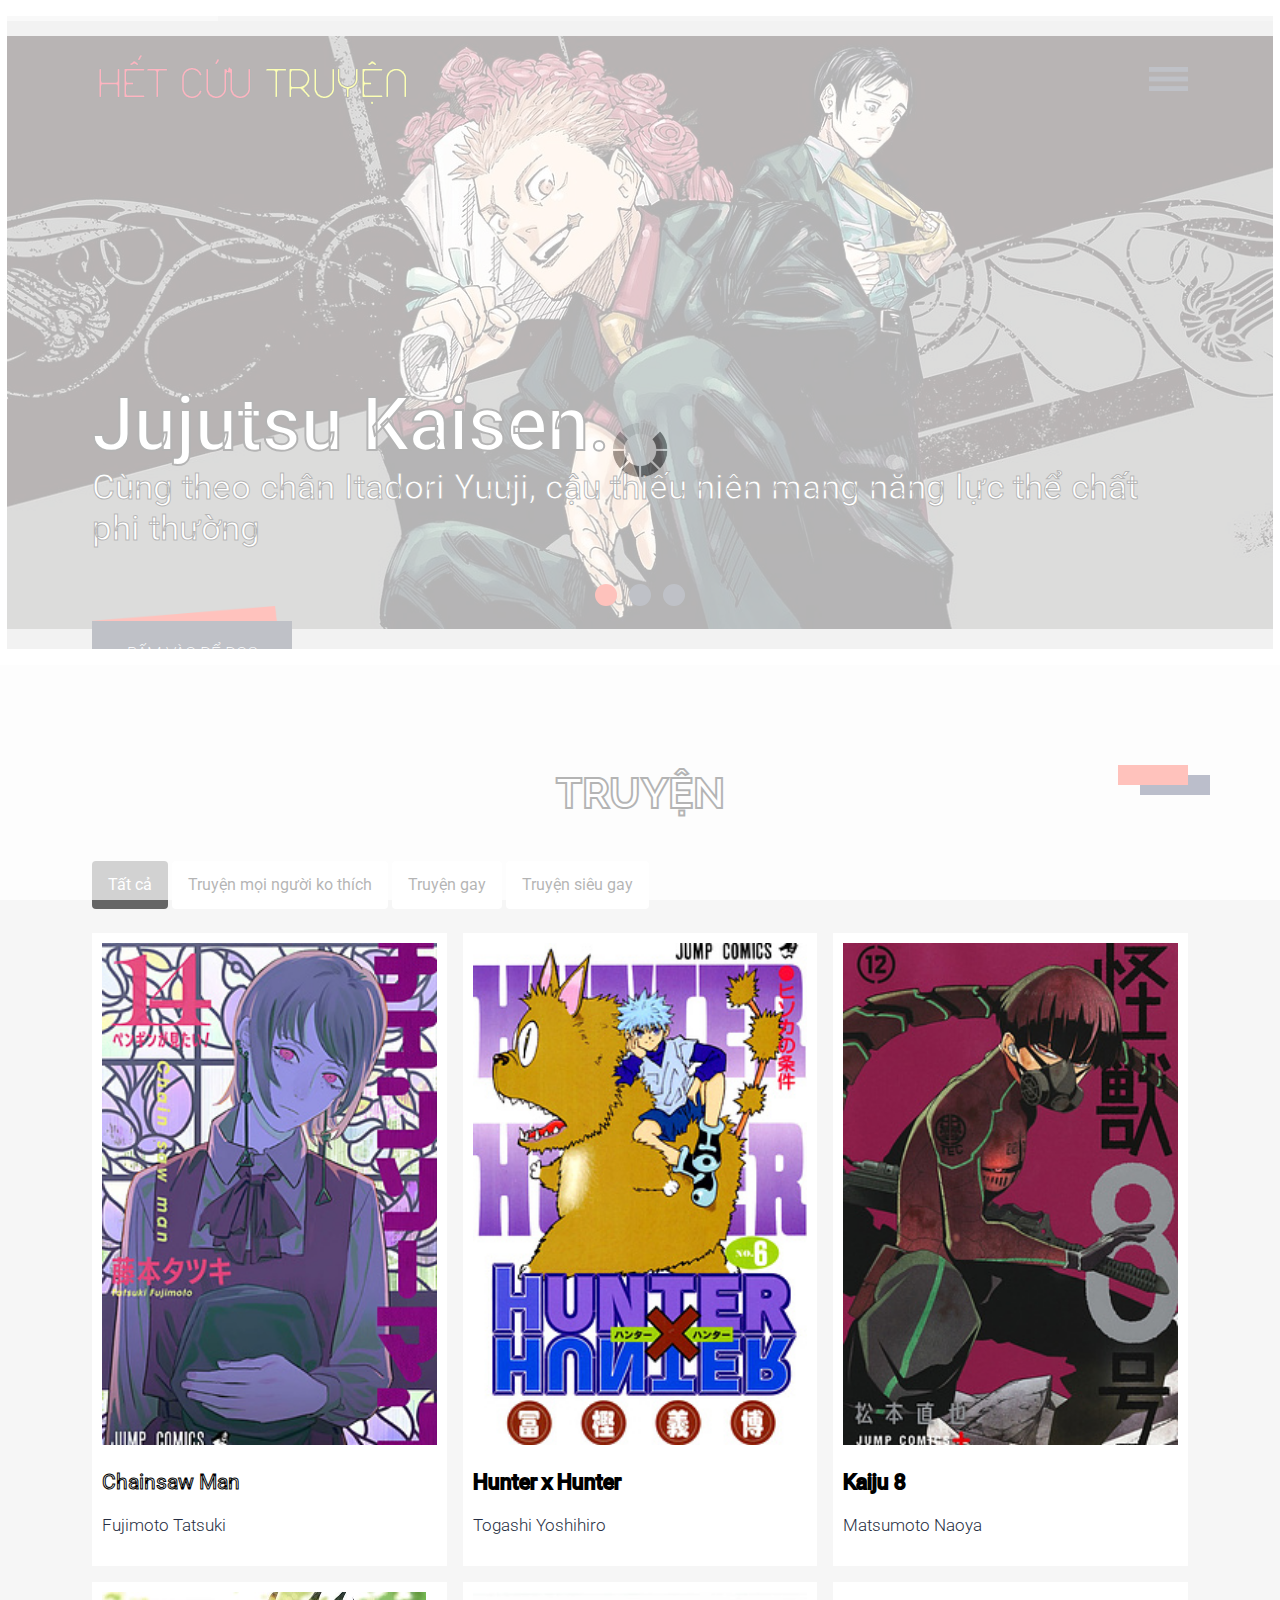
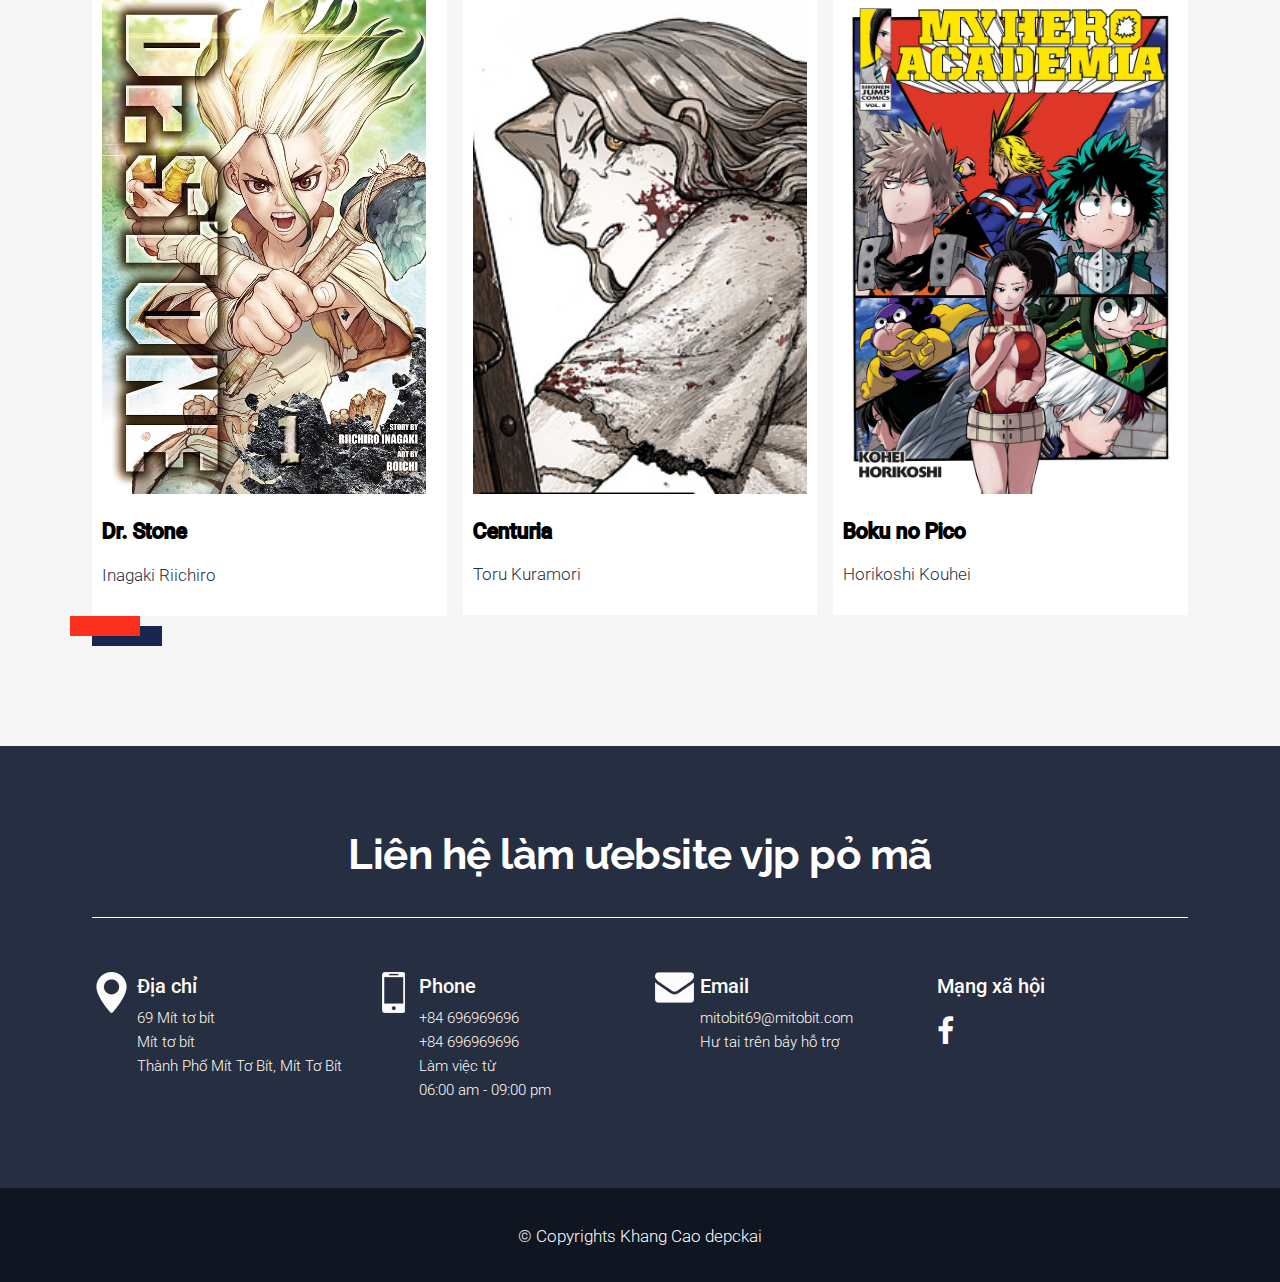
==== digital-master/index.html @ 3b3485f4 "Add files via upload" ====
<!DOCTYPE html>
<html lang="vi">
   <!-- Basic   -->    
   <head>  
      <meta charset="utf-8">
      <meta http-equiv="X-UA-Compatible" content="IE=edge">
      <!-- Mobile Metas -->
      <meta name="viewport" content="width=device-width, minimum-scale=1.0, maximum-scale=1.0, user-scalable=no">
      <!-- Site Metas -->
      <title>Web siu cấp vjp pỏ mã</title>
      <meta name="keywords" content="">
      <meta name="description" content="">
      <meta name="author" content="">
      <!-- Site Icons -->
      <link rel="shortcut icon" href="#" type="image/x-icon" />
      <link rel="apple-touch-icon" href="#" />
      <!-- Bootstrap CSS -->
      <link rel="stylesheet" href="css/bootstrap.min.css" />
      <!-- Pogo Slider CSS -->
      <link rel="stylesheet" href="css/pogo-slider.min.css" />
      <!-- Site CSS -->
      <link rel="stylesheet" href="css/style.css" />
      <!-- Responsive CSS -->
      <link rel="stylesheet" href="css/responsive.css" />
      <!-- Custom CSS -->
      <link rel="stylesheet" href="css/custom.css" />
      <!--[if lt IE 9]>
      <script src="https://oss.maxcdn.com/libs/html5shiv/3.7.0/html5shiv.js"></script>
      <script src="https://oss.maxcdn.com/libs/respond.js/1.4.2/respond.min.js"></script>
      <![endif]-->
   </head>
   <body id="home" data-spy="scroll" data-target="#navbar-wd" data-offset="98" onclick="window.location='/digital-master/videos/oioioioioi.mp4';">
      <!-- LOADER -->
      <div id="preloader">
         <div class="loader">
            <img src="images/loader.gif" alt="#" />
         </div>
      </div>
      <!-- END LOADER -->
      <div class="wrapper">
      <nav id="sidebar">
         <div class="menu_section">
            <ul>
               <li><a href="#">Trang chủ</a></li>
               <li><a href="#">Giới thiệu</a></li>
               <li><a href="#">Đăng nhập</a></li>
               <li><a href="#">Liên hệ</a></li>
            </ul>
         </div>
      </nav>
      <div id="content">
         <!-- Start header -->
         <header class="top-header">
            <div class="container">
               <div class="row">
                  <div class="col-sm-6">
                     <div class="logo_main">
                        <a href="index.html"><img src="images/main_logo.png" /></a>
                     </div>
                  </div>
                  <div class="col-sm-6">
                     <button type="button" id="sidebarCollapse" class="btn btn-info navbar-btn"><img src="images/menu_icon.png"></button>
                  </div>
               </div>
            </div>
         </header>
         <!-- End header -->
         <!-- Start Banner -->
         <div class="ulockd-home-slider">
            <div class="container-fluid">
               <div class="row">
                  <div class="pogoSlider" id="js-main-slider">
                     <div class="pogoSlider-slide" style="background-image:url(images/jujutsukaisen.jpg);">
                        <div class="container">
                           <div class="row">
                              <div class="col-md-12">
                                 <div class="slide_text">
									 <h4>&nbsp;</h4>
									 <span class="stroke-text"><h4>Jujutsu Kaisen.</h4></span>
									<span class="stroke-text1"><p> Cùng theo chân Itadori Yuuji, cậu thiếu niên mang năng lực thể chất phi thường</p></span>
                                    <br>
                                    <a class="readmore_bt" href="#">Bấm vào để đọc</a>
                                 </div>
                              </div>
                           </div>
                        </div>
                     </div>
                     <div class="pogoSlider-slide" style="background-image:url(images/dandadan.jpg);">
                        <div class="container">
                           <div class="row">
                              <div class="col-md-12">
                                 <div class="slide_text">
									 <h4>&nbsp;</h4>
									 <span class="stroke-text"><h4>Dandadan</h4></span>
									 <span class="stroke-text1"><p>Câu chuyện hài hước kỳ dị kỳ cục về trên đường đi tiêu diệt quái vật với các băng đảng tội phạm</p></span>
                                    <br>
                                    <a class="readmore_bt" href="#">Bấm vào để đọc</a>
                                 </div>
                              </div>
                           </div>
                        </div>
                     </div>
                     <div class="pogoSlider-slide" style="background-image:url(images/duocsutusu.jpg);">
                        <div class="container">
                           <div class="row">
                              <div class="col-md-12">
                                 <div class="slide_text">
									 <h4>&nbsp;</h4>
									 <span class="stroke-text"><h4>Dược sư tự sự</h4></span>
									 <span class="stroke-text1"><p>Câu truyện về cô gái trẻ Miêu Miêu trở thành nô tì ở trong cung và  cách mà cô lần lượt giải quyết những vụ án. </p></span>
                                    <br>
                                    <a class="readmore_bt" href="#">Bấm vào để đọc</a>
                                 </div>
                              </div>
                           </div>
                        </div>
                     </div>
                  </div>
               </div>
            </div>
         </div>
         <div class="section about_section layout_padding dash_bg">
            <div class="container">
               <div class="row">
                  <div class="col-md-12">
                     <div class="full">
                        <div class="heading_main text_align_center">
							<span class="stroke-text"><h2>Truyện</h2></span> </div>
                     <div id="myBtnContainer">
                        <button class="btn active" onclick="filterSelection('all')"> Tất cả</button>
                        <button class="btn" onclick="filterSelection('nature')"> Truyện mọi người ko thích</button>
                        <button class="btn" onclick="filterSelection('cars')"> Truyện gay</button>
                        <button class="btn" onclick="filterSelection('people')"> Truyện siêu gay </button>
                      </div>
                      
                      <!-- Portfolio Gallery Grid -->
                      <div class="row">
                        <div class="column nature">
                          <div class="content">
                            <img src="images/chainsawman.jpg" alt="chainsawman" style="width:100%">
                            <span class="stroke-text1"><h4>Chainsaw Man</h4></span>
                            <p>Fujimoto Tatsuki</p>
                          </div>
                        </div>
                        <div class="column nature">
                          <div class="content">
                            <img src="images/hunterxhunter.jpg" alt="Lights" style="width:100%">
                            <span class="stroke-text"><h4>Hunter x Hunter</h4></span>
                            <p>Togashi Yoshihiro</p>
                          </div>
                        </div>
                        <div class="column nature">
                          <div class="content">
                            <img src="images/kaiju8.jpg" alt="Kạiu 8" style="width:100%">
                            <span class="stroke-text"><h4>Kaiju 8</h4></span>
                            <p>Matsumoto Naoya</p>
                          </div>
                        </div>
                      
                        <div class="column cars">
                          <div class="content">
                            <img src="images/drstone.jpg" alt="drstone" style="width:96.8%">
                            <span class="stroke-text"><h4>Dr. Stone</h4></span>
                            <p>Inagaki Riichiro</p>
                          </div>
                        </div>
                        <div class="column cars">
                          <div class="content">
                            <img src="images/centuria.jpg" alt="centuria" style="width:100%">
                            <span class="stroke-text"><h4>Centuria</h4></span>
                            <p>Toru Kuramori</p>
                          </div>
                        </div>
                        <div class="column cars">
                          <div class="content">
                            <img src="images/bokunohero.jpg" alt="bokunohero" style="width:100%">
                            <span class="stroke-text"><h4>Boku no Pico</h4></span>
                            <p>Horikoshi Kouhei</p>
                          </div>
                        </div>
		 
							</div>				
                           </div>
                        </div>
                     </div>
                  </div>
               </div>
            </div>
         </div>
         <footer class="footer-box">
            <div class="container">
               <div class="row">
                  <div class="col-md-12">
                     <div class="full">
                        <div class="heading_main text_align_center white_fonts margin-bottom_30">
                           <h2>Liên hệ làm ưebsite vjp pỏ mã</h2>
                        </div>
                     </div>
                  </div>
               </div>
               <div class="row">
                  
                  <div class="col-lg-3 col-md-6 col-sm-6 white_fonts">
                     <div class="full footer_blog f_icon_1">
                         <p>Địa chỉ<br><small>69 Mít tơ bít <br>Mít tơ bít<br>Thành Phố Mít Tơ Bít, Mít Tơ Bít</small></p>
                     </div>
                  </div>

                  <div class="col-lg-3 col-md-6 col-sm-6 white_fonts">
                     <div class="full footer_blog f_icon_2">
                        <p>Phone<br><small>+84 696969696<br>+84 696969696<br>Làm việc từ <br>06:00 am - 09:00 pm</small></p>
                     </div>
                  </div>

                  <div class="col-lg-3 col-md-6 col-sm-6 white_fonts">
                     <div class="full footer_blog f_icon_3">
                         <p>Email<br><small>mitobit69@mitobit.com<br>Hư tai trên bảy hỗ trợ</small></p>
                     </div>
                  </div>
                  <div class="col-lg-3 col-md-6 col-sm-6 white_fonts">
                     <div class="full footer_blog_last">
                         <p>Mạng xã hội</p>
                         <p>
                           <ul>
                              <li><a href="#"><i class="fa fa-facebook-f"></i></a></li>
                           </ul>
                         </p>
                     </div>
                  </div>
              
               </div>
            </div>
         </footer>
         <!-- End Footer -->
         <div class="footer_bottom">
            <div class="container">
               <div class="row">
                  <div class="col-12">
                     <p class="crp">© Copyrights Khang Cao <a href="#"> depckai </a></p>
                  </div>
               </div>
            </div>
         </div>
      </div>
      <a href="#" id="scroll-to-top" class="hvr-radial-out"><i class="fa fa-angle-up"></i></a>
      <!-- ALL JS FILES -->
      <script src="js/jquery.min.js"></script>
      <script src="js/popper.min.js"></script>
      <script src="js/bootstrap.min.js"></script>
      <!-- ALL PLUGINS -->
      <script src="js/jquery.magnific-popup.min.js"></script>
      <script src="js/jquery.pogo-slider.min.js"></script>
      <script src="js/slider-index.js"></script>
      <script src="js/smoothscroll.js"></script>
      <script src="js/form-validator.min.js"></script>
      <script src="js/contact-form-script.js"></script>
      <script src="js/isotope.min.js"></script>
      <script src="js/images-loded.min.js"></script>
      <script src="js/custom.js"></script>
      <!-- End Google Map -->
      <script>
         $(document).ready(function() {
           $('#sidebarCollapse').on('click', function() {
             $('#sidebar, #content').toggleClass('active');
             $('.collapse.in').toggleClass('in');
             $('a[aria-expanded=true]').attr('aria-expanded', 'false');
           });
         });
      </script>
   </body>
</html>
---- digital-master/css/pogo-slider.min.css ----
.pogoSlider-dir-btn:focus,
.pogoSlider-nav-btn:focus {
	outline: 0
}

.pogoSlider {
	width: 100%;
	height: 0;
	padding-bottom: 50% !important;
	position: relative;
	overflow: hidden
}

#column-left .pogoSlider,
#column-right .pogoSlider,
#content .pogoSlider {
	margin-bottom: 20px
}

.pogoSlider--banner .pogoSlider-slide {
	ms-filter: "progid:DXImageTransform.Microsoft.Alpha(Opacity=100)";
	filter: alpha(opacity=100);
	opacity: 1
}

.pogoSlider-slide {
	width: 100%;
	height: 100%;
	position: absolute;
	background-size: cover;
	-ms-filter: "progid:DXImageTransform.Microsoft.Alpha(Opacity=0)";
	filter: alpha(opacity=0);
	opacity: 0;
	-webkit-perspective: 1300px;
	perspective: 1300px;
	overflow: hidden
}

.pogoSlider-loading {
	position: absolute;
	top: 0;
	left: 0;
	width: 100%;
	height: 100%;
	background: #eaeaea;
	z-index: 11
}

.pogoSlider-loading-icon {
	position: absolute;
	top: 50%;
	margin-top: -18px;
	left: 50%;
	margin-left: -18px;
	width: 36px;
	height: 36px;
	background-image: url([data-uri])
}

.pogoSlider-slide-element {
	-webkit-animation-fill-mode: both;
	animation-fill-mode: both
}

.m-pogoSlider .pogoSlider-slide-element {
	position: absolute;
	margin: 0;
	box-sizing: border-box
}

.pogoSlider-progressBar {
	position: absolute;
	width: 100%;
	height: 5px;
	top: 0;
	left: 0;
	background: #fff;
	-ms-filter: "progid:DXImageTransform.Microsoft.Alpha(Opacity=20)";
	filter: alpha(opacity=20);
	background: rgba(255, 255, 255, .2);
	z-index: 6
}

.pogoSlider-progressBar-duration {
	position: absolute;
	height: 100%;
	left: 0;
	width: 0;
	background: #fff;
	-ms-filter: "progid:DXImageTransform.Microsoft.Alpha(Opacity=40)";
	filter: alpha(opacity=40);
	background: rgba(255, 255, 255, .4)
}

.pogoSlider-dir-btn {
	position: absolute;
	z-index: 10;
	background: 0 0;
	width: 20px;
	height: 20px;
	border-color: #eaeaea;
	border-color: rgba(255, 255, 255, .7);
	border-style: solid;
	-webkit-transform: rotate(45deg);
	-ms-transform: rotate(45deg);
	transform: rotate(45deg);
	cursor: pointer
}

.pogoSlider-dir-btn:hover {
	border-color: #fff
}

.pogoSlider--dirBottomLeft .pogoSlider-dir-btn--prev,
.pogoSlider--dirBottomRight .pogoSlider-dir-btn--prev,
.pogoSlider--dirCenterHorizontal .pogoSlider-dir-btn--prev,
.pogoSlider--dirTopLeft .pogoSlider-dir-btn--prev,
.pogoSlider--dirTopRight .pogoSlider-dir-btn--prev {
	border-width: 0 0 3px 3px
}

.pogoSlider--dirBottomLeft .pogoSlider-dir-btn--next,
.pogoSlider--dirBottomRight .pogoSlider-dir-btn--next,
.pogoSlider--dirCenterHorizontal .pogoSlider-dir-btn--next,
.pogoSlider--dirTopLeft .pogoSlider-dir-btn--next,
.pogoSlider--dirTopRight .pogoSlider-dir-btn--next {
	border-width: 3px 3px 0 0
}

.pogoSlider--dirCenterVertical .pogoSlider-dir-btn--next {
	border-width: 3px 0 0 3px
}

.pogoSlider--dirCenterVertical .pogoSlider-dir-btn--prev {
	border-width: 0 3px 3px 0
}

.pogoSlider--dirCenterVertical .pogoSlider-dir-btn--next,
.pogoSlider--dirTopLeft .pogoSlider-dir-btn,
.pogoSlider--dirTopRight .pogoSlider-dir-btn {
	top: 14px
}

.pogoSlider--dirBottomLeft .pogoSlider-dir-btn--prev,
.pogoSlider--dirCenterHorizontal .pogoSlider-dir-btn--prev,
.pogoSlider--dirTopLeft .pogoSlider-dir-btn--prev {
	left: 14px
}

.pogoSlider--dirBottomLeft .pogoSlider-dir-btn--next,
.pogoSlider--dirTopLeft .pogoSlider-dir-btn--next {
	left: 50px
}

.pogoSlider--dirBottomRight .pogoSlider-dir-btn--prev,
.pogoSlider--dirTopRight .pogoSlider-dir-btn--prev {
	right: 50px
}

.pogoSlider--dirBottomRight .pogoSlider-dir-btn--next,
.pogoSlider--dirCenterHorizontal .pogoSlider-dir-btn--next,
.pogoSlider--dirTopRight .pogoSlider-dir-btn--next {
	right: 14px
}

.pogoSlider--dirBottomLeft .pogoSlider-dir-btn,
.pogoSlider--dirBottomRight .pogoSlider-dir-btn,
.pogoSlider--dirCenterVertical .pogoSlider-dir-btn--prev {
	bottom: 14px
}

.pogoSlider--dirCenterVertical .pogoSlider-dir-btn {
	left: 50%;
	margin-left: -10px
}

.pogoSlider--dirCenterHorizontal .pogoSlider-dir-btn {
	top: 50%;
	margin-top: -10px
}

.pogoSlider-nav {
	position: absolute;
	padding: 0;
	margin: 0;
	z-index: 10
}

.pogoSlider--navBottom .pogoSlider-nav,
.pogoSlider--navTop .pogoSlider-nav {
	left: 50%;
	-webkit-transform: translateX(-50%);
	-ms-transform: translateX(-50%);
	transform: translateX(-50%)
}

.pogoSlider--navTop .pogoSlider-nav {
	top: 10px
}

.pogoSlider--navBottom .pogoSlider-nav {
	bottom: 10px
}

.pogoSlider--navBottom .pogoSlider-nav li,
.pogoSlider--navTop .pogoSlider-nav li {
	display: inline;
	margin: 0 6px
}

.pogoSlider--navLeft .pogoSlider-nav,
.pogoSlider--navRight .pogoSlider-nav {
	top: 50%;
	-webkit-transform: translateY(-50%);
	-ms-transform: translateY(-50%);
	transform: translateY(-50%)
}

.pogoSlider--navLeft .pogoSlider-nav {
	left: 10px
}

.pogoSlider--navRight .pogoSlider-nav {
	right: 10px
}

.pogoSlider--navLeft .pogoSlider-nav li,
.pogoSlider--navRight .pogoSlider-nav li {
	display: block;
	margin: 6px 0
}

.pogoSlider-nav-btn {
	background: #ccc;
	background: rgba(255, 255, 255, .5);
	border: none;
	border-radius: 10px;
	width: 40px;
	height: 10px;
	box-shadow: 0 1px 1px rgba(0, 0, 0, .1);
	cursor: pointer
}

.pogoSlider-nav-btn--selected {
	background: #fff;
	box-shadow: 0 1px 1px rgba(0, 0, 0, .3)
}

.pogoSlider-slide-slice {
	overflow: hidden;
	position: absolute;
	background-size: cover
}

.pogoSlider-slide-slice-inner {
	position: absolute;
	overflow: hidden
}

.pogoSlider-animation-slideDownIn {
	-webkit-animation-name: slideDownIn;
	animation-name: slideDownIn
}

@-webkit-keyframes slideDownIn {
	0% {
		-webkit-transform: translateY(-50px);
		transform: translateY(-50px);
		opacity: 0
	}
	100% {
		-webkit-transform: translateY(0);
		transform: translateY(0);
		opacity: 1
	}
}

@keyframes slideDownIn {
	0% {
		-webkit-transform: translateY(-50px);
		transform: translateY(-50px);
		opacity: 0
	}
	100% {
		-webkit-transform: translateY(0);
		transform: translateY(0);
		opacity: 1
	}
}

.pogoSlider-animation-slideDownOut {
	-webkit-animation-name: slideDownOut;
	animation-name: slideDownOut
}

@-webkit-keyframes slideDownOut {
	0% {
		-webkit-transform: translateY(0);
		transform: translateY(0);
		opacity: 1
	}
	100% {
		-webkit-transform: translateY(50px);
		transform: translateY(50px);
		opacity: 0
	}
}

@keyframes slideDownOut {
	0% {
		-webkit-transform: translateY(0);
		transform: translateY(0);
		opacity: 1
	}
	100% {
		-webkit-transform: translateY(50px);
		transform: translateY(50px);
		opacity: 0
	}
}

.pogoSlider-animation-slideUpIn {
	-webkit-animation-name: slideUpIn;
	animation-name: slideUpIn
}

@-webkit-keyframes slideUpIn {
	0% {
		-webkit-transform: translateY(50px);
		transform: translateY(50px);
		opacity: 0
	}
	100% {
		-webkit-transform: translateY(0);
		transform: translateY(0);
		opacity: 1
	}
}

@keyframes slideUpIn {
	0% {
		-webkit-transform: translateY(50px);
		transform: translateY(50px);
		opacity: 0
	}
	100% {
		-webkit-transform: translateY(0);
		transform: translateY(0);
		opacity: 1
	}
}

.pogoSlider-animation-slideUpOut {
	-webkit-animation-name: slideUpOut;
	animation-name: slideUpOut
}

@-webkit-keyframes slideUpOut {
	0% {
		-webkit-transform: translateY(0);
		transform: translateY(0);
		opacity: 1
	}
	100% {
		-webkit-transform: translateY(50px);
		transform: translateY(50px);
		opacity: 0
	}
}

@keyframes slideUpOut {
	0% {
		-webkit-transform: translateY(0);
		transform: translateY(0);
		opacity: 1
	}
	100% {
		-webkit-transform: translateY(50px);
		transform: translateY(50px);
		opacity: 0
	}
}

.pogoSlider-animation-slideRightIn {
	-webkit-animation-name: slideRightIn;
	animation-name: slideRightIn
}

.pogoSlider-animation-slideRightOut {
	-webkit-animation-name: slideRightOut;
	animation-name: slideRightOut
}

@-webkit-keyframes slideRightIn {
	0% {
		-webkit-transform: translateX(-50px);
		transform: translateX(-50px);
		opacity: 0
	}
	100% {
		-webkit-transform: translateX(0);
		transform: translateX(0);
		opacity: 1
	}
}

@keyframes slideRightIn {
	0% {
		-webkit-transform: translateX(-50px);
		transform: translateX(-50px);
		opacity: 0
	}
	100% {
		-webkit-transform: translateX(0);
		transform: translateX(0);
		opacity: 1
	}
}

@-webkit-keyframes slideRightOut {
	0% {
		-webkit-transform: translateX(0);
		transform: translateX(0);
		opacity: 1
	}
	100% {
		-webkit-transform: translateX(50px);
		transform: translateX(50px);
		opacity: 0
	}
}

@keyframes slideRightOut {
	0% {
		-webkit-transform: translateX(0);
		transform: translateX(0);
		opacity: 1
	}
	100% {
		-webkit-transform: translateX(50px);
		transform: translateX(50px);
		opacity: 0
	}
}

.pogoSlider-animation-slideLeftIn {
	-webkit-animation-name: slideLeftIn;
	animation-name: slideLeftIn
}

.pogoSlider-animation-slideLeftOut {
	-webkit-animation-name: slideLeftOut;
	animation-name: slideLeftOut
}

@-webkit-keyframes slideLeftIn {
	0% {
		-webkit-transform: translateX(50px);
		transform: translateX(50px);
		opacity: 0
	}
	100% {
		-webkit-transform: translateX(0);
		transform: translateX(0);
		opacity: 1
	}
}

@keyframes slideLeftIn {
	0% {
		-webkit-transform: translateX(50px);
		transform: translateX(50px);
		opacity: 0
	}
	100% {
		-webkit-transform: translateX(0);
		transform: translateX(0);
		opacity: 1
	}
}

@-webkit-keyframes slideLeftOut {
	0% {
		-webkit-transform: translateX(0);
		transform: translateX(0);
		opacity: 1
	}
	100% {
		-webkit-transform: translateX(-50px);
		transform: translateX(-50px);
		opacity: 0
	}
}

@keyframes slideLeftOut {
	0% {
		-webkit-transform: translateX(0);
		transform: translateX(0);
		opacity: 1
	}
	100% {
		-webkit-transform: translateX(-50px);
		transform: translateX(-50px);
		opacity: 0
	}
}

.pogoSlider-animation-expandIn {
	-webkit-animation-name: expandIn;
	animation-name: expandIn
}

.pogoSlider-animation-expandOut {
	-webkit-animation-name: expandOut;
	animation-name: expandOut
}

@-webkit-keyframes expandIn {
	0% {
		-webkit-transform: scale(.7);
		transform: scale(.7);
		opacity: 0
	}
	100% {
		-webkit-transform: scale(1);
		transform: scale(1);
		opacity: 1
	}
}

@keyframes expandIn {
	0% {
		-webkit-transform: scale(.7);
		transform: scale(.7);
		opacity: 0
	}
	100% {
		-webkit-transform: scale(1);
		transform: scale(1);
		opacity: 1
	}
}

@-webkit-keyframes expandOut {
	0% {
		-webkit-transform: scale(1);
		transform: scale(1);
		opacity: 1
	}
	100% {
		-webkit-transform: scale(1.5);
		transform: scale(1.5);
		opacity: 0
	}
}

@keyframes expandOut {
	0% {
		-webkit-transform: scale(1);
		transform: scale(1);
		opacity: 1
	}
	100% {
		-webkit-transform: scale(1.5);
		transform: scale(1.5);
		opacity: 0
	}
}

.pogoSlider-animation-contractIn {
	-webkit-animation-name: contractIn;
	animation-name: contractIn
}

.pogoSlider-animation-contractOut {
	-webkit-animation-name: contractOut;
	animation-name: contractOut
}

@-webkit-keyframes contractIn {
	0% {
		-webkit-transform: scale(2);
		transform: scale(2);
		opacity: 0
	}
	100% {
		-webkit-transform: scale(1);
		transform: scale(1);
		opacity: 1
	}
}

@keyframes contractIn {
	0% {
		-webkit-transform: scale(2);
		transform: scale(2);
		opacity: 0
	}
	100% {
		-webkit-transform: scale(1);
		transform: scale(1);
		opacity: 1
	}
}

@-webkit-keyframes contractOut {
	0% {
		-webkit-transform: scale(1);
		transform: scale(1);
		opacity: 1
	}
	100% {
		-webkit-transform: scale(.5);
		transform: scale(.5);
		opacity: 0
	}
}

@keyframes contractOut {
	0% {
		-webkit-transform: scale(1);
		transform: scale(1);
		opacity: 1
	}
	100% {
		-webkit-transform: scale(.5);
		transform: scale(.5);
		opacity: 0
	}
}

.pogoSlider-animation-spinIn {
	-webkit-animation-name: spinIn;
	animation-name: spinIn
}

.pogoSlider-animation-spinOut {
	-webkit-animation-name: spinOut;
	animation-name: spinOut
}

@-webkit-keyframes spinIn {
	0% {
		-webkit-backface-visibility: hidden;
		backface-visibility: hidden;
		-webkit-transform: scale(0)rotate(720deg);
		transform: scale(0)rotate(720deg)
	}
	100% {
		-webkit-backface-visibility: hidden;
		backface-visibility: hidden;
		-webkit-transform: scale(1)rotate(0);
		transform: scale(1)rotate(0)
	}
}

@keyframes spinIn {
	0% {
		-webkit-backface-visibility: hidden;
		backface-visibility: hidden;
		-webkit-transform: scale(0)rotate(720deg);
		transform: scale(0)rotate(720deg)
	}
	100% {
		-webkit-backface-visibility: hidden;
		backface-visibility: hidden;
		-webkit-transform: scale(1)rotate(0);
		transform: scale(1)rotate(0)
	}
}

@-webkit-keyframes spinOut {
	0% {
		-webkit-backface-visibility: hidden;
		backface-visibility: hidden;
		-webkit-transform: scale(1)rotate(0);
		transform: scale(1)rotate(0)
	}
	100% {
		-webkit-backface-visibility: hidden;
		backface-visibility: hidden;
		-webkit-transform: scale(0)rotate(720deg);
		transform: scale(0)rotate(720deg)
	}
}

@keyframes spinOut {
	0% {
		-webkit-backface-visibility: hidden;
		backface-visibility: hidden;
		-webkit-transform: scale(1)rotate(0);
		transform: scale(1)rotate(0)
	}
	100% {
		-webkit-backface-visibility: hidden;
		backface-visibility: hidden;
		-webkit-transform: scale(0)rotate(720deg);
		transform: scale(0)rotate(720deg)
	}
}

.pogoSlider-animation-sideFallIn {
	-webkit-transform-style: preserve-3d;
	transform-style: preserve-3d;
	-webkit-animation-name: sideFallIn;
	animation-name: sideFallIn
}

.pogoSlider-animation-sideFallOut {
	-webkit-transform-style: preserve-3d;
	transform-style: preserve-3d;
	-webkit-animation-name: sideFallOut;
	animation-name: sideFallOut
}

@-webkit-keyframes sideFallIn {
	0% {
		-webkit-transform: translate(30%)translateZ(600px)rotate(10deg);
		transform: translate(30%)translateZ(600px)rotate(10deg);
		opacity: 0
	}
	100% {
		-webkit-transform: translate(0)translateZ(0)rotate(0);
		transform: translate(0)translateZ(0)rotate(0);
		opacity: 1
	}
}

@keyframes sideFallIn {
	0% {
		-webkit-transform: translate(30%)translateZ(600px)rotate(10deg);
		transform: translate(30%)translateZ(600px)rotate(10deg);
		opacity: 0
	}
	100% {
		-webkit-transform: translate(0)translateZ(0)rotate(0);
		transform: translate(0)translateZ(0)rotate(0);
		opacity: 1
	}
}

@-webkit-keyframes sideFallOut {
	0% {
		-webkit-transform: translate(0)translateZ(0)rotate(0);
		transform: translate(0)translateZ(0)rotate(0);
		opacity: 1
	}
	100% {
		-webkit-transform: translate(30%)translateZ(600px)rotate(10deg);
		transform: translate(30%)translateZ(600px)rotate(10deg);
		opacity: 0
	}
}

@keyframes sideFallOut {
	0% {
		-webkit-transform: translate(0)translateZ(0)rotate(0);
		transform: translate(0)translateZ(0)rotate(0);
		opacity: 1
	}
	100% {
		-webkit-transform: translate(30%)translateZ(600px)rotate(10deg);
		transform: translate(30%)translateZ(600px)rotate(10deg);
		opacity: 0
	}
}

.pogoSlider-animation-horizontal3DFlipIn {
	-webkit-transform-style: preserve-3d;
	transform-style: preserve-3d;
	-webkit-animation-name: horizontal3DFlipIn;
	animation-name: horizontal3DFlipIn
}

.pogoSlider-animation-horizontal3DFlipOut {
	-webkit-transform-style: preserve-3d;
	transform-style: preserve-3d;
	-webkit-animation-name: horizontal3DFlipOut;
	animation-name: horizontal3DFlipOut
}

@-webkit-keyframes horizontal3DFlipIn {
	0% {
		-webkit-transform: rotateY(-70deg);
		transform: rotateY(-70deg);
		opacity: 0
	}
	100% {
		-webkit-transform: rotateY(0);
		transform: rotateY(0);
		opacity: 1
	}
}

@keyframes horizontal3DFlipIn {
	0% {
		-webkit-transform: rotateY(-70deg);
		transform: rotateY(-70deg);
		opacity: 0
	}
	100% {
		-webkit-transform: rotateY(0);
		transform: rotateY(0);
		opacity: 1
	}
}

@-webkit-keyframes horizontal3DFlipOut {
	0% {
		-webkit-transform: rotateY(0);
		transform: rotateY(0);
		opacity: 1
	}
	100% {
		-webkit-transform: rotateY(-70deg);
		transform: rotateY(-70deg);
		opacity: 0
	}
}

@keyframes horizontal3DFlipOut {
	0% {
		-webkit-transform: rotateY(0);
		transform: rotateY(0);
		opacity: 1
	}
	100% {
		-webkit-transform: rotateY(-70deg);
		transform: rotateY(-70deg);
		opacity: 0
	}
}

.pogoSlider-animation-vertical3DFlipIn {
	-webkit-transform-style: preserve-3d;
	transform-style: preserve-3d;
	-webkit-animation-name: vertical3DFlipIn;
	animation-name: vertical3DFlipIn
}

.pogoSlider-animation-vertical3DFlipOut {
	-webkit-transform-style: preserve-3d;
	transform-style: preserve-3d;
	-webkit-animation-name: vertical3DFlipOut;
	animation-name: vertical3DFlipOut
}

@-webkit-keyframes vertical3DFlipIn {
	0% {
		-webkit-transform: rotateX(-70deg);
		transform: rotateX(-70deg);
		opacity: 0
	}
	100% {
		-webkit-transform: rotateX(0);
		transform: rotateX(0);
		opacity: 1
	}
}

@keyframes vertical3DFlipIn {
	0% {
		-webkit-transform: rotateX(-70deg);
		transform: rotateX(-70deg);
		opacity: 0
	}
	100% {
		-webkit-transform: rotateX(0);
		transform: rotateX(0);
		opacity: 1
	}
}

@-webkit-keyframes vertical3DFlipOut {
	0% {
		-webkit-transform: rotateX(0);
		transform: rotateX(0);
		opacity: 1
	}
	100% {
		-webkit-transform: rotateX(-70deg);
		transform: rotateX(-70deg);
		opacity: 0
	}
}

@keyframes vertical3DFlipOut {
	0% {
		-webkit-transform: rotateX(0);
		transform: rotateX(0);
		opacity: 1
	}
	100% {
		-webkit-transform: rotateX(-70deg);
		transform: rotateX(-70deg);
		opacity: 0
	}
}

.pogoSlider-animation-3DPivotIn {
	-webkit-transform-style: preserve-3d;
	transform-style: preserve-3d;
	-webkit-animation-name: pivotIn;
	animation-name: pivotIn
}

.pogoSlider-animation-3DPivotOut {
	-webkit-transform-style: preserve-3d;
	transform-style: preserve-3d;
	-webkit-animation-name: pivotOut;
	animation-name: pivotOut
}

@-webkit-keyframes pivotIn {
	0% {
		-webkit-transform: rotateX(-60deg);
		transform: rotateX(-60deg);
		-webkit-transform-origin: 50% 0;
		transform-origin: 50% 0;
		opacity: 0
	}
	100% {
		-webkit-transform: rotateX(0);
		transform: rotateX(0);
		-webkit-transform-origin: 0 0;
		transform-origin: 0 0;
		opacity: 1
	}
}

@keyframes pivotIn {
	0% {
		-webkit-transform: rotateX(-60deg);
		transform: rotateX(-60deg);
		-webkit-transform-origin: 50% 0;
		transform-origin: 50% 0;
		opacity: 0
	}
	100% {
		-webkit-transform: rotateX(0);
		transform: rotateX(0);
		-webkit-transform-origin: 0 0;
		transform-origin: 0 0;
		opacity: 1
	}
}

@-webkit-keyframes pivotOut {
	0% {
		-webkit-transform: rotateX(0);
		transform: rotateX(0);
		-webkit-transform-origin: 0 0;
		transform-origin: 0 0;
		opacity: 1
	}
	100% {
		-webkit-transform: rotateX(-60deg);
		transform: rotateX(-60deg);
		-webkit-transform-origin: 50% 0;
		transform-origin: 50% 0;
		opacity: 0
	}
}

@keyframes pivotOut {
	0% {
		-webkit-transform: rotateX(0);
		transform: rotateX(0);
		-webkit-transform-origin: 0 0;
		transform-origin: 0 0;
		opacity: 1
	}
	100% {
		-webkit-transform: rotateX(-60deg);
		transform: rotateX(-60deg);
		-webkit-transform-origin: 50% 0;
		transform-origin: 50% 0;
		opacity: 0
	}
}

.pogoSlider-animation-rollLeftIn {
	-webkit-animation-name: rollLeftIn;
	animation-name: rollLeftIn
}

.pogoSlider-animation-rollLeftOut {
	-webkit-animation-name: rollLeftOut;
	animation-name: rollLeftOut
}

@-webkit-keyframes rollLeftIn {
	0% {
		opacity: 0;
		-webkit-transform: translateX(100%)rotate(120deg);
		transform: translateX(100%)rotate(120deg)
	}
	100% {
		opacity: 1;
		-webkit-transform: translateX(0)rotate(0);
		transform: translateX(0)rotate(0)
	}
}

@keyframes rollLeftIn {
	0% {
		opacity: 0;
		-webkit-transform: translateX(100%)rotate(120deg);
		transform: translateX(100%)rotate(120deg)
	}
	100% {
		opacity: 1;
		-webkit-transform: translateX(0)rotate(0);
		transform: translateX(0)rotate(0)
	}
}

@-webkit-keyframes rollLeftOut {
	0% {
		opacity: 1;
		-webkit-transform: translateX(0)rotate(0);
		transform: translateX(0)rotate(0)
	}
	100% {
		opacity: 0;
		-webkit-transform: translateX(-100%)rotate(-120deg);
		transform: translateX(-100%)rotate(-120deg)
	}
}

@keyframes rollLeftOut {
	0% {
		opacity: 1;
		-webkit-transform: translateX(0)rotate(0);
		transform: translateX(0)rotate(0)
	}
	100% {
		opacity: 0;
		-webkit-transform: translateX(-100%)rotate(-120deg);
		transform: translateX(-100%)rotate(-120deg)
	}
}

.pogoSlider-animation-rollRightIn {
	-webkit-animation-name: rollRightIn;
	animation-name: rollRightIn
}

.pogoSlider-animation-rollRightOut {
	-webkit-animation-name: rollRightOut;
	animation-name: rollRightOut
}

@-webkit-keyframes rollRightIn {
	0% {
		opacity: 0;
		-webkit-transform: translateX(-100%)rotate(-120deg);
		transform: translateX(-100%)rotate(-120deg)
	}
	100% {
		opacity: 1;
		-webkit-transform: translateX(0)rotate(0);
		transform: translateX(0)rotate(0)
	}
}

@keyframes rollRightIn {
	0% {
		opacity: 0;
		-webkit-transform: translateX(-100%)rotate(-120deg);
		transform: translateX(-100%)rotate(-120deg)
	}
	100% {
		opacity: 1;
		-webkit-transform: translateX(0)rotate(0);
		transform: translateX(0)rotate(0)
	}
}

@-webkit-keyframes rollRightOut {
	0% {
		opacity: 1;
		-webkit-transform: translateX(0)rotate(0);
		transform: translateX(0)rotate(0)
	}
	100% {
		opacity: 0;
		-webkit-transform: translateX(100%)rotate(120deg);
		transform: translateX(100%)rotate(120deg)
	}
}

@keyframes rollRightOut {
	0% {
		opacity: 1;
		-webkit-transform: translateX(0)rotate(0);
		transform: translateX(0)rotate(0)
	}
	100% {
		opacity: 0;
		-webkit-transform: translateX(100%)rotate(120deg);
		transform: translateX(100%)rotate(120deg)
	}
}

.pogoSlider-animation-glideLeftIn {
	-webkit-animation-name: glideLeftIn;
	animation-name: glideLeftIn;
	-webkit-animation-timing-function: ease-out;
	animation-timing-function: ease-out
}

.pogoSlider-animation-glideLeftOut {
	-webkit-animation-name: glideLeftOut;
	animation-name: glideLeftOut;
	-webkit-animation-timing-function: ease-in;
	animation-timing-function: ease-in
}

@-webkit-keyframes glideLeftIn {
	0% {
		-webkit-transform: translateX(100%)skewX(-30deg);
		transform: translateX(100%)skewX(-30deg);
		opacity: 0
	}
	60% {
		-webkit-transform: translateX(-20%)skewX(30deg);
		transform: translateX(-20%)skewX(30deg);
		opacity: 1
	}
	80% {
		-webkit-transform: translateX(0)skewX(-15deg);
		transform: translateX(0)skewX(-15deg);
		opacity: 1
	}
	100% {
		-webkit-transform: translateX(0)skewX(0);
		transform: translateX(0)skewX(0);
		opacity: 1
	}
}

@keyframes glideLeftIn {
	0% {
		-webkit-transform: translateX(100%)skewX(-30deg);
		transform: translateX(100%)skewX(-30deg);
		opacity: 0
	}
	60% {
		-webkit-transform: translateX(-20%)skewX(30deg);
		transform: translateX(-20%)skewX(30deg);
		opacity: 1
	}
	80% {
		-webkit-transform: translateX(0)skewX(-15deg);
		transform: translateX(0)skewX(-15deg);
		opacity: 1
	}
	100% {
		-webkit-transform: translateX(0)skewX(0);
		transform: translateX(0)skewX(0);
		opacity: 1
	}
}

@-webkit-keyframes glideLeftOut {
	0% {
		-webkit-transform: translateX(0)skewX(0);
		transform: translateX(0)skewX(0);
		opacity: 1
	}
	100% {
		-webkit-transform: translateX(-100%)skewX(30deg);
		transform: translateX(-100%)skewX(30deg);
		opacity: 0
	}
}

@keyframes glideLeftOut {
	0% {
		-webkit-transform: translateX(0)skewX(0);
		transform: translateX(0)skewX(0);
		opacity: 1
	}
	100% {
		-webkit-transform: translateX(-100%)skewX(30deg);
		transform: translateX(-100%)skewX(30deg);
		opacity: 0
	}
}

.pogoSlider-animation-glideRightIn {
	-webkit-animation-name: glideRightIn;
	animation-name: glideRightIn;
	-webkit-animation-timing-function: ease-out;
	animation-timing-function: ease-out
}

.pogoSlider-animation-glideRightOut {
	-webkit-animation-name: glideRightOut;
	animation-name: glideRightOut;
	-webkit-animation-timing-function: ease-in;
	animation-timing-function: ease-in
}

@-webkit-keyframes glideRightIn {
	0% {
		-webkit-transform: translateX(-100%)skewX(30deg);
		transform: translateX(-100%)skewX(30deg);
		opacity: 0
	}
	60% {
		-webkit-transform: translateX(20%)skewX(-30deg);
		transform: translateX(20%)skewX(-30deg);
		opacity: 1
	}
	80% {
		-webkit-transform: translateX(0)skewX(15deg);
		transform: translateX(0)skewX(15deg);
		opacity: 1
	}
	100% {
		-webkit-transform: translateX(0)skewX(0);
		transform: translateX(0)skewX(0);
		opacity: 1
	}
}

@keyframes glideRightIn {
	0% {
		-webkit-transform: translateX(-100%)skewX(30deg);
		transform: translateX(-100%)skewX(30deg);
		opacity: 0
	}
	60% {
		-webkit-transform: translateX(20%)skewX(-30deg);
		transform: translateX(20%)skewX(-30deg);
		opacity: 1
	}
	80% {
		-webkit-transform: translateX(0)skewX(15deg);
		transform: translateX(0)skewX(15deg);
		opacity: 1
	}
	100% {
		-webkit-transform: translateX(0)skewX(0);
		transform: translateX(0)skewX(0);
		opacity: 1
	}
}

@-webkit-keyframes glideRightOut {
	0% {
		-webkit-transform: translateX(0)skewX(0);
		transform: translateX(0)skewX(0);
		opacity: 1
	}
	100% {
		-webkit-transform: translateX(100%)skewX(-30deg);
		transform: translateX(100%)skewX(-30deg);
		opacity: 0
	}
}

@keyframes glideRightOut {
	0% {
		-webkit-transform: translateX(0)skewX(0);
		transform: translateX(0)skewX(0);
		opacity: 1
	}
	100% {
		-webkit-transform: translateX(100%)skewX(-30deg);
		transform: translateX(100%)skewX(-30deg);
		opacity: 0
	}
}

.pogoSlider-animation-flipXIn {
	-webkit-backface-visibility: visible!important;
	backface-visibility: visible!important;
	-webkit-animation-name: flipXIn;
	animation-name: flipXIn
}

.pogoSlider-animation-flipXOut {
	-webkit-animation-name: flipXOut;
	animation-name: flipXOut;
	-webkit-backface-visibility: visible!important;
	backface-visibility: visible!important
}

@-webkit-keyframes flipXIn {
	0% {
		-webkit-transform: perspective(400px)rotateX(90deg);
		transform: perspective(400px)rotateX(90deg);
		opacity: 0
	}
	40% {
		-webkit-transform: perspective(400px)rotateX(-10deg);
		transform: perspective(400px)rotateX(-10deg)
	}
	70% {
		-webkit-transform: perspective(400px)rotateX(10deg);
		transform: perspective(400px)rotateX(10deg)
	}
	100% {
		-webkit-transform: perspective(400px)rotateX(0);
		transform: perspective(400px)rotateX(0);
		opacity: 1
	}
}

@keyframes flipXIn {
	0% {
		-webkit-transform: perspective(400px)rotateX(90deg);
		transform: perspective(400px)rotateX(90deg);
		opacity: 0
	}
	40% {
		-webkit-transform: perspective(400px)rotateX(-10deg);
		transform: perspective(400px)rotateX(-10deg)
	}
	70% {
		-webkit-transform: perspective(400px)rotateX(10deg);
		transform: perspective(400px)rotateX(10deg)
	}
	100% {
		-webkit-transform: perspective(400px)rotateX(0);
		transform: perspective(400px)rotateX(0);
		opacity: 1
	}
}

@-webkit-keyframes flipXOut {
	0% {
		-webkit-transform: perspective(400px)rotateX(0);
		transform: perspective(400px)rotateX(0);
		opacity: 1
	}
	100% {
		-webkit-transform: perspective(400px)rotateX(90deg);
		transform: perspective(400px)rotateX(90deg);
		opacity: 0
	}
}

@keyframes flipXOut {
	0% {
		-webkit-transform: perspective(400px)rotateX(0);
		transform: perspective(400px)rotateX(0);
		opacity: 1
	}
	100% {
		-webkit-transform: perspective(400px)rotateX(90deg);
		transform: perspective(400px)rotateX(90deg);
		opacity: 0
	}
}

.pogoSlider-animation-flipYIn {
	-webkit-backface-visibility: visible!important;
	backface-visibility: visible!important;
	-webkit-animation-name: flipYIn;
	animation-name: flipYIn
}

.pogoSlider-animation-flipYOut {
	-webkit-backface-visibility: visible!important;
	backface-visibility: visible!important;
	-webkit-animation-name: flipYOut;
	animation-name: flipYOut
}

@-webkit-keyframes flipYIn {
	0% {
		-webkit-transform: perspective(400px)rotateY(90deg);
		transform: perspective(400px)rotateY(90deg);
		opacity: 0
	}
	40% {
		-webkit-transform: perspective(400px)rotateY(-10deg);
		transform: perspective(400px)rotateY(-10deg)
	}
	70% {
		-webkit-transform: perspective(400px)rotateY(10deg);
		transform: perspective(400px)rotateY(10deg)
	}
	100% {
		-webkit-transform: perspective(400px)rotateY(0);
		transform: perspective(400px)rotateY(0);
		opacity: 1
	}
}

@keyframes flipYIn {
	0% {
		-webkit-transform: perspective(400px)rotateY(90deg);
		transform: perspective(400px)rotateY(90deg);
		opacity: 0
	}
	40% {
		-webkit-transform: perspective(400px)rotateY(-10deg);
		transform: perspective(400px)rotateY(-10deg)
	}
	70% {
		-webkit-transform: perspective(400px)rotateY(10deg);
		transform: perspective(400px)rotateY(10deg)
	}
	100% {
		-webkit-transform: perspective(400px)rotateY(0);
		transform: perspective(400px)rotateY(0);
		opacity: 1
	}
}

@-webkit-keyframes flipYOut {
	0% {
		-webkit-transform: perspective(400px)rotateY(0);
		transform: perspective(400px)rotateY(0);
		opacity: 1
	}
	100% {
		-webkit-transform: perspective(400px)rotateY(90deg);
		transform: perspective(400px)rotateY(90deg);
		opacity: 0
	}
}

@keyframes flipYOut {
	0% {
		-webkit-transform: perspective(400px)rotateY(0);
		transform: perspective(400px)rotateY(0);
		opacity: 1
	}
	100% {
		-webkit-transform: perspective(400px)rotateY(90deg);
		transform: perspective(400px)rotateY(90deg);
		opacity: 0
	}
}

.pogoSlider-animation-foldInLeft {
	-webkit-animation-name: foldInLeft;
	animation-name: foldInLeft;
	-webkit-animation-fill-mode: forwards;
	animation-fill-mode: forwards;
	-webkit-backface-visibility: hidden;
	backface-visibility: hidden;
	-webkit-transform-origin: 0 0 0;
	-ms-transform-origin: 0 0 0;
	transform-origin: 0 0 0;
	-webkit-transform-style: preserve-3d;
	transform-style: preserve-3d
}

@-webkit-keyframes foldInLeft {
	0% {
		-webkit-transform: rotateY(0);
		transform: rotateY(0)
	}
	100% {
		-webkit-transform: rotateY(-180deg);
		transform: rotateY(-180deg)
	}
}

@keyframes foldInLeft {
	0% {
		-webkit-transform: rotateY(0);
		transform: rotateY(0)
	}
	100% {
		-webkit-transform: rotateY(-180deg);
		transform: rotateY(-180deg)
	}
}

.pogoSlider-animation-foldOutLeft {
	-webkit-animation-name: foldOutLeft;
	animation-name: foldOutLeft;
	-webkit-animation-fill-mode: forwards;
	animation-fill-mode: forwards;
	-webkit-backface-visibility: hidden;
	backface-visibility: hidden;
	-webkit-transform-origin: 100% 100% 0;
	-ms-transform-origin: 100% 100% 0;
	transform-origin: 100% 100% 0;
	-webkit-transform-style: preserve-3d;
	transform-style: preserve-3d
}

@-webkit-keyframes foldOutLeft {
	0% {
		-webkit-transform: rotateY(180deg);
		transform: rotateY(180deg)
	}
	100% {
		-webkit-transform: rotateY(0);
		transform: rotateY(0)
	}
}

@keyframes foldOutLeft {
	0% {
		-webkit-transform: rotateY(180deg);
		transform: rotateY(180deg)
	}
	100% {
		-webkit-transform: rotateY(0);
		transform: rotateY(0)
	}
}

.pogoSlider-animation-foldInRight {
	-webkit-animation-name: foldInRight;
	animation-name: foldInRight;
	-webkit-animation-fill-mode: forwards;
	animation-fill-mode: forwards;
	-webkit-backface-visibility: hidden;
	backface-visibility: hidden;
	-webkit-transform-origin: 100% 100% 0;
	-ms-transform-origin: 100% 100% 0;
	transform-origin: 100% 100% 0;
	-webkit-transform-style: preserve-3d;
	transform-style: preserve-3d
}

@-webkit-keyframes foldInRight {
	0% {
		-webkit-transform: rotateY(0);
		transform: rotateY(0)
	}
	100% {
		-webkit-transform: rotateY(180deg);
		transform: rotateY(180deg)
	}
}

@keyframes foldInRight {
	0% {
		-webkit-transform: rotateY(0);
		transform: rotateY(0)
	}
	100% {
		-webkit-transform: rotateY(180deg);
		transform: rotateY(180deg)
	}
}

.pogoSlider-animation-foldOutRight {
	-webkit-animation-name: foldOutRight;
	animation-name: foldOutRight;
	-webkit-animation-fill-mode: forwards;
	animation-fill-mode: forwards;
	-webkit-backface-visibility: hidden;
	backface-visibility: hidden;
	-webkit-transform-origin: 0 0 0;
	-ms-transform-origin: 0 0 0;
	transform-origin: 0 0 0;
	-webkit-transform-style: preserve-3d;
	transform-style: preserve-3d
}

@-webkit-keyframes foldOutRight {
	0% {
		-webkit-transform: rotateY(-180deg);
		transform: rotateY(-180deg)
	}
	100% {
		-webkit-transform: rotateY(0);
		transform: rotateY(0)
	}
}

@keyframes foldOutRight {
	0% {
		-webkit-transform: rotateY(-180deg);
		transform: rotateY(-180deg)
	}
	100% {
		-webkit-transform: rotateY(0);
		transform: rotateY(0)
	}
}

.pogoSlider-animation-expandReveal {
	-webkit-animation-name: expandReveal;
	animation-name: expandReveal;
	-webkit-animation-fill-mode: forwards;
	animation-fill-mode: forwards
}

@-webkit-keyframes expandReveal {
	0% {
		-webkit-transform: scale(1);
		transform: scale(1);
		opacity: 1
	}
	100% {
		-webkit-transform: scale(1.3);
		transform: scale(1.3);
		opacity: 0
	}
}

@keyframes expandReveal {
	0% {
		-webkit-transform: scale(1);
		transform: scale(1);
		opacity: 1
	}
	100% {
		-webkit-transform: scale(1.3);
		transform: scale(1.3);
		opacity: 0
	}
}

.pogoSlider-animation-shrinkReveal {
	-webkit-animation-name: shrinkReveal;
	animation-name: shrinkReveal;
	-webkit-animation-fill-mode: forwards;
	animation-fill-mode: forwards
}

@-webkit-keyframes shrinkReveal {
	0% {
		-webkit-transform: scale(1);
		transform: scale(1);
		opacity: 1
	}
	100% {
		-webkit-transform: scale(.5);
		transform: scale(.5);
		opacity: 0
	}
}

@keyframes shrinkReveal {
	0% {
		-webkit-transform: scale(1);
		transform: scale(1);
		opacity: 1
	}
	100% {
		-webkit-transform: scale(.5);
		transform: scale(.5);
		opacity: 0
	}
}

.pogoSlider-animation-blocksReveal {
	-webkit-animation-name: blocksReveal;
	animation-name: blocksReveal;
	-webkit-animation-fill-mode: forwards;
	animation-fill-mode: forwards
}

@-webkit-keyframes blocksReveal {
	0% {
		-webkit-transform: scale(1);
		transform: scale(1);
		opacity: 1
	}
	100% {
		-webkit-transform: scale(.8);
		transform: scale(.8);
		opacity: 0
	}
}

@keyframes blocksReveal {
	0% {
		-webkit-transform: scale(1);
		transform: scale(1);
		opacity: 1
	}
	100% {
		-webkit-transform: scale(.8);
		transform: scale(.8);
		opacity: 0
	}
}

.pogoSlider-animation-downIn {
	-webkit-animation-name: downIn;
	animation-name: downIn;
	-webkit-animation-fill-mode: forwards;
	animation-fill-mode: forwards
}

@-webkit-keyframes downIn {
	0% {
		-webkit-transform: translateY(-100%);
		transform: translateY(-100%)
	}
	100% {
		-webkit-transform: translateY(0);
		transform: translateY(0)
	}
}

@keyframes downIn {
	0% {
		-webkit-transform: translateY(-100%);
		transform: translateY(-100%)
	}
	100% {
		-webkit-transform: translateY(0);
		transform: translateY(0)
	}
}

.pogoSlider-animation-downOut {
	-webkit-animation-name: downOut;
	animation-name: downOut;
	-webkit-animation-fill-mode: forwards;
	animation-fill-mode: forwards
}

@-webkit-keyframes downOut {
	0% {
		-webkit-transform: translateY(0);
		transform: translateY(0)
	}
	100% {
		-webkit-transform: translateY(100%);
		transform: translateY(100%)
	}
}

@keyframes downOut {
	0% {
		-webkit-transform: translateY(0);
		transform: translateY(0)
	}
	100% {
		-webkit-transform: translateY(100%);
		transform: translateY(100%)
	}
}

.pogoSlider-animation-upIn {
	-webkit-animation-name: upIn;
	animation-name: upIn;
	-webkit-animation-fill-mode: forwards;
	animation-fill-mode: forwards
}

@-webkit-keyframes upIn {
	0% {
		-webkit-transform: translateY(100%);
		transform: translateY(100%)
	}
	100% {
		-webkit-transform: translateY(0);
		transform: translateY(0)
	}
}

@keyframes upIn {
	0% {
		-webkit-transform: translateY(100%);
		transform: translateY(100%)
	}
	100% {
		-webkit-transform: translateY(0);
		transform: translateY(0)
	}
}

.pogoSlider-animation-upOut {
	-webkit-animation-name: upOut;
	animation-name: upOut;
	-webkit-animation-fill-mode: forwards;
	animation-fill-mode: forwards
}

@-webkit-keyframes upOut {
	0% {
		-webkit-transform: translateY(0);
		transform: translateY(0)
	}
	100% {
		-webkit-transform: translateY(-100%);
		transform: translateY(-100%)
	}
}

@keyframes upOut {
	0% {
		-webkit-transform: translateY(0);
		transform: translateY(0)
	}
	100% {
		-webkit-transform: translateY(-100%);
		transform: translateY(-100%)
	}
}

.pogoSlider-animation-rightIn {
	-webkit-animation-name: rightIn;
	animation-name: rightIn;
	-webkit-animation-fill-mode: forwards;
	animation-fill-mode: forwards
}

@-webkit-keyframes rightIn {
	0% {
		-webkit-transform: translateX(-100%);
		transform: translateX(-100%)
	}
	100% {
		-webkit-transform: translateX(0);
		transform: translateX(0)
	}
}

@keyframes rightIn {
	0% {
		-webkit-transform: translateX(-100%);
		transform: translateX(-100%)
	}
	100% {
		-webkit-transform: translateX(0);
		transform: translateX(0)
	}
}

.pogoSlider-animation-rightOut {
	-webkit-animation-name: rightOut;
	animation-name: rightOut;
	-webkit-animation-fill-mode: forwards;
	animation-fill-mode: forwards
}

@-webkit-keyframes rightOut {
	0% {
		-webkit-transform: translateX(0);
		transform: translateX(0)
	}
	100% {
		-webkit-transform: translateX(100%);
		transform: translateX(100%)
	}
}

@keyframes rightOut {
	0% {
		-webkit-transform: translateX(0);
		transform: translateX(0)
	}
	100% {
		-webkit-transform: translateX(100%);
		transform: translateX(100%)
	}
}

.pogoSlider-animation-leftIn {
	-webkit-animation-name: leftIn;
	animation-name: leftIn;
	-webkit-animation-fill-mode: forwards;
	animation-fill-mode: forwards
}

@-webkit-keyframes leftIn {
	0% {
		-webkit-transform: translateX(100%);
		transform: translateX(100%)
	}
	100% {
		-webkit-transform: translateX(0);
		transform: translateX(0)
	}
}

@keyframes leftIn {
	0% {
		-webkit-transform: translateX(100%);
		transform: translateX(100%)
	}
	100% {
		-webkit-transform: translateX(0);
		transform: translateX(0)
	}
}

.pogoSlider-animation-leftOut {
	-webkit-animation-name: leftOut;
	animation-name: leftOut;
	-webkit-animation-fill-mode: forwards;
	animation-fill-mode: forwards
}

@-webkit-keyframes leftOut {
	0% {
		-webkit-transform: translateX(0);
		transform: translateX(0)
	}
	100% {
		-webkit-transform: translateX(-100%);
		transform: translateX(-100%)
	}
}

@keyframes leftOut {
	0% {
		-webkit-transform: translateX(0);
		transform: translateX(0)
	}
	100% {
		-webkit-transform: translateX(-100%);
		transform: translateX(-100%)
	}
}
---- digital-master/css/style.css ----
@import url('https://fonts.googleapis.com/css?family=Poppins:100,100i,200,200i,300,300i,400,400i,500,500i,600,600i,700,700i,800,800i,900,900i');
@import url('https://fonts.googleapis.com/css?family=Montserrat:100,100i,200,200i,300,300i,400,400i,500,500i,600,600i,700,700i,800,800i');
@import url('https://fonts.googleapis.com/css?family=Great+Vibes');
@import url('https://fonts.googleapis.com/css?family=Raleway:100,100i,200,200i,300,300i,400,400i,500,500i,600,600i,700,700i,800,800i,900,900i');
@import url('https://fonts.googleapis.com/css?family=Roboto:100,100i,300,300i,400,400i,500,500i,700,700i,900,900i');
@import url(animate.css);
@import url(font-awesome.min.css);
@import url(magnific-popup.css);
@import url(responsiveslides.css);
@import url(timeline.css);
@import url(flaticon.css);

body {
	color: #666666;
	font-size: 15px;
	font-family: 'Roboto', sans-serif;
	line-height: 1.80857;
	overflow-x: hidden !important;
}

* {
	font-family: 'Roboto', sans-serif;
}

a {
	color: #1f1f1f;
	text-decoration: none !important;
	outline: none !important;
	-webkit-transition: all .3s ease-in-out;
	-moz-transition: all .3s ease-in-out;
	-ms-transition: all .3s ease-in-out;
	-o-transition: all .3s ease-in-out;
	transition: all .3s ease-in-out;
}

h1,
h2,
h3,
h4,
h5,
h6 {
	letter-spacing: 0;
	font-weight: normal;
	position: relative;
	padding: 0 0 10px 0;
	line-height: 120% !important;
	margin: 0;
	color: #F5F5F5;
}

h1 {
	font-size: 24px
}

h2 {
	font-size: 22px
}

h3 {
	font-size: 18px
}

h4 {
	font-size: 21px;
	color: #F5F5F5;
	margin-top: 25px;
}

h5 {
	font-size: 14px
}

h6 {
	font-size: 13px
}

h1 a,
h2 a,
h3 a,
h4 a {
	color: #F5F5F5;
}
h5 a,
h6 a {
	color: #434343;
	text-decoration: none!important;
	opacity: 1
}

h1 a:hover,
h2 a:hover,
h3 a:hover,
h4 a:hover,
h5 a:hover,
h6 a:hover {
	opacity: .8
}
.stroke-text{
  -webkit-text-stroke:2px black;
  -webkit-text-fill-color:white;
}
.stroke-text1{
	-webkit-text-stroke:1px black;
  	-webkit-text-fill-color:white;
}
.fa-image{
	padding: 10px;
}
.active,
.dot:hover {
  background-color: #717171;
}
.main {
	max-width: 1000px;
	margin: auto;
  }
  .row {
	margin: 8px -16px;
  }
  
  /* Add padding BETWEEN each column (if you want) */
  .row,
  .row > .column {
	padding: 8px;
  }
  
  /* Create three equal columns that floats next to each other */
  .column {
	float: left;
	width: 33.33%;
	display: none; /* Hide columns by default */
  }
  .row:after {
	content: "";
	display: table;
	clear: both;
  }
  .content {
	background-color: white;
	padding: 10px;
  }
  .show {
	display: block;
  }
  
  .btn {
	border: none;
	outline: none;
	padding: 12px 16px;
	background-color: white;
	cursor: pointer;
  }
  .btn:hover {
	background-color: #ddd;
  }
  .btn.active {
	background-color: #666;
	 color: white;
  }
a {
	color: #1f1f1f;
	text-decoration: none;
	outline: none;
}

.dark_bg {
	background: #000;
}

.padding_left_right {
	padding-left: 30px;
	padding-right: 30px;
}

a,
.btn {
	text-decoration: none !important;
	outline: none !important;
	-webkit-transition: all .3s ease-in-out;
	-moz-transition: all .3s ease-in-out;
	-ms-transition: all .3s ease-in-out;
	-o-transition: all .3s ease-in-out;
	transition: all .3s ease-in-out;
}

.btn-custom {
	margin-top: 20px;
	background-color: transparent !important;
	border: 2px solid #ddd;
	padding: 12px 40px;
	font-size: 16px;
}

.lead {
	font-size: 18px;
	line-height: 30px;
	color: #767676;
	margin: 0;
	padding: 0;
}

blockquote {
	margin: 20px 0 20px;
	padding: 30px;
}

ul,
li,
ol {
	list-style: none;
	margin: 0px;
	padding: 0px;
}

button:focus {
	outline: none;
}

.form-control::-moz-placeholder {
	color: #ffffff;
	opacity: 1;
}
#preloader {
	width: 100%;
	height: 100%;
	top: 0;
	right: 0;
	bottom: 0;
	left: 0;
	z-index: 11000;
	position: fixed;
	display: block;
	display: flex;
	justify-content: center;
	align-items: center;
	background: #fff;
}

.loader {
    display: block;
    flex-wrap: wrap;
    width: 250px;
    height: auto;
	float: left;
}

.loader img {
    width: 100%;
    height: auto;
}

.box {
	position: absolute;
	top: 0;
	left: 0;
	width: 75px;
	height: 75px;
	background-image: none;
	background-size: auto auto;
	background-image: none;
	-webkit-animation: move 2s ease-in-out infinite both;
	animation: move 2s ease-in-out infinite both;
	animation-delay: 0s;
	animation-delay: 0s;
	animation-delay: 0s;
	background-image: url('../images/gb.png');
	background-size: 100% 100%;
}

.box:nth-child(1) {
	-webkit-animation-delay: -1s;
	animation-delay: -1s;
}

.box:nth-child(2) {
	-webkit-animation-delay: -2s;
	animation-delay: -2s;
}

.box:nth-child(3) {
	-webkit-animation-delay: -3s;
	animation-delay: -3s;
}

@-webkit-keyframes move {
	0%,
	100% {
		-webkit-transform: none;
		transform: none;
	}
	12.5% {
		-webkit-transform: translate(40px, 0);
		transform: translate(40px, 0);
	}
	25% {
		-webkit-transform: translate(80px, 0);
		transform: translate(80px, 0);
	}
	37.5% {
		-webkit-transform: translate(80px, 40px);
		transform: translate(80px, 40px);
	}
	50% {
		-webkit-transform: translate(80px, 40px);
		transform: translate(80px, 40px);
	}
	62.5% {
		-webkit-transform: translate(30px, 60px);
		transform: translate(30px, 60px);
	}
	75% {
		-webkit-transform: translate(0, 80px);
		transform: translate(0, 40px);
	}
	87.5% {
		-webkit-transform: translate(0, 40px);
		transform: translate(0, 40px);
	}
}

@keyframes move {
	0%,
	100% {
		-webkit-transform: none;
		transform: none;
	}
	12.5% {
		-webkit-transform: translate(40px, 0);
		transform: translate(40px, 0);
	}
	25% {
		-webkit-transform: translate(80px, 0);
		transform: translate(80px, 0);
	}
	37.5% {
		-webkit-transform: translate(80px, 40px);
		transform: translate(80px, 40px);
	}
	50% {
		-webkit-transform: translate(80px, 80px);
		transform: translate(80px, 80px);
	}
	62.5% {
		-webkit-transform: translate(40px, 80px);
		transform: translate(40px, 80px);
	}
	75% {
		-webkit-transform: translate(0, 80px);
		transform: translate(0, 80px);
	}
	87.5% {
		-webkit-transform: translate(0, 40px);
		transform: translate(0, 40px);
	}
}

#scroll-to-top {
	width: 40px;
	height: 40px;
	position: fixed;
	bottom: 10px;
	right: 20px;
	display: none;
	font-size: 25px;
	border-radius: 0;
	transition: .2s;
	letter-spacing: 1px;
	text-align: center;
	line-height: 40px;
	color: #ffffff;
	font-weight: 900;
	border-radius: 100%;
}

a:hover,a:focus {
    color: #00cc99;
    text-decoration: underline;
}

.heading_main.text_align_left {
    justify-content: flex-start;
}

.padding_top_0 {
	padding-top: 0 !important;
}

.padding_bottom_0 {
	padding-bottom: 0 !important;
}

.half_bg_theme {
	position: relative;
}

.half_bg_theme::after {
    width: 50%;
    height: 80%;
    background: #0c9;
    position: absolute;
    content: "";
    left: 0;
    top: 0;
    z-index: 1;
}

#column-left .pogoSlider, #column-right .pogoSlider, #content .pogoSlider {
    margin-bottom: 0;
}

.text_align_right_img img {
    position: relative;
    right: 15px;
    box-shadow: 0px 0 5px 0 rgba(0,0,0,.2);
}

.dash_bg {
	position: relative;
}

.dash_bg::before {

    width: 92px;
    height: 30px;
    background: url('../images/das_bg.png');
    content: "";
    display: block;
    position: absolute;
    right: 0;
    top: 100px;
    right: 70px;

}

.dash_bg:after {

	width: 92px;
    height: 30px;
    background: url('../images/das_bg.png');
    content: "";
    display: block;
    position: absolute;
    right: 0;
    bottom: 100px;
    left: 70px;
	
}

/*------------------------------------------------------------------ 
HEADER 
-------------------------------------------------------------------*/

.header_top {
    min-height: 98px;
    padding: 8px 0;
    background: #fff;
}

.site_information ul {
    float: right;
    width: 95%;
    padding: 21px 0;
}

a.join_bt {
    background: #00cc99;
    width: 180px;
    text-align: center;
    height: 38px;
    line-height: 38px;
    border-radius: 75px;
    color: #fff;
    font-weight: 300;
}

a.join_bt:hover,
a.join_bt:focus {
	background: #222;
	color: #fff !important;
}

.site_information {
    float: left;
    width: 66.66%;
}

.site_information ul {
    list-style: none;
}

.site_information ul li {
    float: left;
    width: 33.33%;
    display: flex;
    justify-content: center;
    font-size: 17px;
    font-weight: 300;
}

.site_information ul li img {
    margin-right: 10px;
}

.logo_section {
    width: 33.33%;
}

.logo_main {
    padding: 25px 0 0;
}

.top-header .navbar {
    padding: 0;
    min-height: 60px;
    float: left;
}

.top-header {
    position: absolute;
    top: 0px;
    left: 0px;
    width: 100%;
    margin: 0;
    z-index: 20;
    background-position: left;
    background-repeat: no-repeat;
    background-color: transparent;
    background-size: auto 100%;
    width: 100%;
}

.section {
    float: left;
    width: 100%;
}

.ulockd-home-slider {
    float: left;
    width: 100%;
}

.top-header .navbar .navbar-collapse ul li a {
    text-transform: none;
    font-size: 17px;
    padding: 10px 25px;
    font-weight: 400;
    overflow: hidden;
    color: #000;
    position: relative;
    z-index: 2;
}

a.navbar-brand {
	left: 35px;
	position: relative;
}

.top-header .navbar .navbar-collapse ul li a.active {
	background: transparent;
    color: #fff;
}

.top-header .navbar .navbar-collapse ul li a:hover, 
.top-header .navbar .navbar-collapse ul li a:focus {
    background: transparent;
    color: #fff;
}

.search_icon.nav-link img {
	width: 25px;
}

.top-header .navbar .navbar-collapse ul li {
	margin: 0 2px;
}

.top-header.fixed-menu {
	width: 100%;
	position: fixed;
	box-shadow: 0px 3px 6px 3px rgba(0, 0, 0, 0.06);
	-webkit-animation-duration: 1s;
	animation-duration: 1s;
	-webkit-animation-fill-mode: both;
	animation-fill-mode: both;
	-webkit-animation-name: fadeInDown;
	animation-name: fadeInDown;
	background: #fff;
	z-index: 20;
}

.header_bottom {
    float: left;
    width: 100%;
    position: absolute;
    bottom: -60px;
}

.header_bottom::after {
    width: 50%;
    display: block;
    right: 0;
    content: "";
    background: #ff880e;
    height: 60px;
    position: absolute;
    top: 0;
}

.navbar-toggler {
    border: 2px solid #fff;
    border-radius: 0;
    margin: 15px 0;
    padding: 8px 8px;
    -webkit-transition: all 0.2s linear;
    -moz-transition: all 0.2s linear;
    -o-transition: all 0.2s linear;
    transition: all 0.2s linear;
    z-index: 9;
    position: relative;
}

.navbar-toggler span {
	background: #fff;
	display: block;
	width: 22px;
	height: 2px;
	margin: 0 auto;
	margin-top: 0px;
	margin-top: 0px;
	-webkit-border-radius: 1px;
	-moz-border-radius: 1px;
	border-radius: 1px;
	-webkit-transition: all 0.2s linear;
	-moz-transition: all 0.2s linear;
	-o-transition: all 0.2s linear;
	transition: all 0.2s linear;
}

.navbar-toggler span+span {
	margin-top: 5px;
}

.navbar-toggler:hover {
	border: 2px solid #222;
}

.navbar-toggler:hover span {
    background: #222;
}


/* search bar */

.search-box {
    position: absolute;
    float: right;
    right: 10px;
    top: 9px;
    z-index: 11;
}

.search-box:hover .search-txt {
	width: 240px;
	padding: 0 10px;
}

.top-header #navbar-wd {
    padding-right: 0;
}

.search-btn {
    float: right;
    width: 41px;
    height: 41px;
    background: transparent;
    display: flex;
    justify-content: center;
    align-items: center;
    background: #111;
}

.search-txt {
	border: none;
	outline: none;
	float: left;
	padding: 0;
	color: #000;
	font-size: 14px;
	line-height: 41px;
	width: 0;
	transition: width 400ms;
	background: #fff;
	padding: 0;
	font-weight: 400;
}

.search-btn img {
    padding: 2px;
}

.theme_color {
	color: #fc301e;
}

.menu_orange_section {
    float: right;
    position: relative;
    width: 70%;
}

.menu_orange_section::after {

    width: 70px;
    height: 60px;
    position: relative;
    content: "";
    display: block;
    background: #00cc99;
    left: -35px;
    transform: skew(30deg);

}

.main_bt {
    width: 195px;
    height: 55px;
    float: left;
    text-align: center;
    line-height: 55px;
    border: solid #00cc99 1px;
    font-size: 18px;
    margin-top: 10px;
    background: #fff;
    font-weight: 500;
}

.paddding_left_15 {
	padding-left: 15px;
}

button#sidebarCollapse {
    background: transparent;
    float: right;
    margin: 50px 0 0;
    padding: 0;
}

.btn-info.focus, .btn-info:focus {
    box-shadow: none;
}


.home-slider {
	position: relative;
	height: 540px;
}

.lbox-caption {
	display: table;
	height: 100% !important;
	width: 100% !important;
	left: 0 !important;
}

.lbox-caption {
	position: absolute;
	margin: 0 auto;
	left: 0;
	right: 0;
	z-index: 10;
}

.lbox-details {
	display: table-cell;
	text-align: center;
	vertical-align: middle;
	position: absolute;
	top: 0px;
	left: 0;
	right: 0;
	height: 100%;
	padding: 22% 0%;
}

.lbox-details::before {
	content: "";
	position: absolute;
	top: 0px;
	left: 0px;
	width: 100%;
	height: 100%;
	z-index: 2;
}

.lbox-details h1 {
	font-size: 54px;
	font-family: 'Montserrat', sans-serif;
	color: #ffffff;
	font-weight: 600;
	position: relative;
	z-index: 3;
}

.lbox-details h2 {
	font-size: 48px;
	color: #ffffff;
	font-weight: 300;
	position: relative;
	z-index: 3;
}

.lbox-details p {
	color: #ffffff;
	position: relative;
	z-index: 3;
}

.lbox-details p strong {
	color: #70c6eb;
	font-size: 40px;
	font-family: 'Montserrat', sans-serif;
}

.lbox-details a.btn {
	background: #ffffff;
	padding: 10px 20px;
	font-size: 20px;
	text-transform: capitalize;
	color: #3a4149;
	border-radius: 0px;
	position: relative;
	z-index: 3;
}

.lbox-details a.btn:hover {
	background: #fc301e;
}

.pogoSlider-nav-btn {
    background: #272f43;
    width: 22px;
    height: 22px;
    border-radius: 100%;
}

.pogoSlider-nav-btn--selected {
	background: #fc301e !important;
}

.pogoSlider--navBottom .pogoSlider-nav {
    bottom: 35px;
}

.pogoSlider--dirCenterHorizontal .pogoSlider-dir-btn {
	display: none;
}

.img-responsive {
	max-width: 100%;
}

.slide_text h3 {
    font-size: 115px;
    font-weight: 700;
    padding: 0;
    text-transform: uppercase;
    color: #272f43;
    line-height: 110px !important;
    position: relative;
    left: -8px;
}

.slide_text h3 strong {
    font-weight: 900;
}

.slide_text h4 {
    font-size: 75px;
    font-weight: 500;
    margin: 0;
    padding: 0;
    text-transform: none;
    color: #F5F5F5;
    line-height: 75px !important;
}

.slide_text p {
    font-size: 35px;
    font-weight: 400;
    padding-top: 0;
    line-height: normal;
    margin-bottom: 0;
}

.start_exchange_bt {
    color: #fff;
    padding: 0;
    float: left;
    width: auto;
    text-align: center;
    font-size: 18px;
    font-weight: 400;
    text-transform: uppercase;
}

.start_exchange_bt i {
	color: #00cc99;
}

.contact_bt {
    width: 180px;
    height: 50px;
    background: #f2184f;
    color: #fff;
    float: left;
    line-height: 50px;
    text-align: center;
    font-size: 18px;
    font-weight: 500;
    margin-top: 50px;
    border-radius: 5px;
}

.contact_bt:hover,
.contact_bt:focus {
    color: #fff;
}

.dark_bg .contact_bt {
    margin-top: 30px;
}

.slide_text {
    margin-top: 280px;
    padding-left: 0;
}

.slide_text h6 {
    font-size: 25px;
    color: #434343;
    text-transform: uppercase;
    font-weight: 300;
}

.pogoSlider-slide {
    background-size: auto;
    background-position: right center;
    background-repeat: no-repeat;
    background-color: #d3d3d3;
}

/*------------------------------------------------------------------ About -------------------------------------------------------------------*/

.tooltip-1 {
	display: inline-block;
	position: relative;
	color: #70c6eb;
	opacity: 1;
}

.tooltip__wave {
	width: 30%;
	height: 20px;
	position: absolute;
	bottom: -10px;
	left: 0;
	right: 0px;
	margin: 0 auto;
	overflow: hidden;
}

.tooltip__wave span {
	position: absolute;
	left: -100%;
	width: 200%;
	height: 100%;
	background: url(../images/wave.svg) repeat-x center center;
	background-size: 50% auto;
}

.inner_page_banner h3 {
    font-size: 42px;
    color: #fff;
    padding: 40px 15px;
}

.inner_page_banner {
    float: left;
    width: 100%;
    padding-top: 60px;
    min-height: 240px;
    background: #111;
}

.default-none {
	display: none;
}

.feature_box {
    height: auto;
    box-shadow: 0 0 15px 0 rgba(0,0,0,.10);
    padding: 20px;
    text-align: center;
    transition: ease all 0.5s;
}

.about_section {
    background: #f6f6f6;
}

.feature_box:hover,
.feature_box:focus {
   background: #fc301e;
}

.feature_box:hover h4,
.feature_box:focus h4,
.feature_box:hover p,
.feature_box:focus p {
	color: #fff;
}

.feature_box:hover img.default-block,
.feature_box:focus img.default-block {
	display: none;
}

.feature_box:hover img.default-none,
.feature_box:focus img.default-none {
	display: initial;
}

.feature_box h4 {
    text-transform: uppercase;
    font-size: 20px;
}

.feature_box p {
    font-size: 14px;
    line-height: 22px;
    font-weight: 400;
}

.about-box {
	padding: 70px 0px;
}

.title-box {
	text-align: center;
	margin-bottom: 30px;
}

.title-box h2 {
	font-size: 75px;
	font-family: 'Great Vibes', cursive;
	color: #e91327;
	font-weight: 400;
	padding: 0;
}

.title-box h2 span {
	color: #70c6eb;
	text-decoration: underline;
}

.about-main-info h2 span {
	color: #70c6eb;
	text-decoration: underline;
}

.about-main-info {
	margin-bottom: 30px;
}

.about_bg {
    background-image: url('../images/about_bg.png');
    background-repeat: no-repeat;
    background-position: left center;
}

.about-img {
	padding: 30px 0px;
}

.about-img img {
	border-radius: 10px;
}

.about-m ul {
	display: block;
	text-align: center;
	padding-bottom: 30px;
}

.about-m ul li {
	display: inline-block;
	text-align: center;
}

.about-m ul li a {
	background: #528780;
	color: #ffffff;
	width: 38px;
	height: 38px;
	text-align: center;
	line-height: 38px;
	display: block;
	border-radius: 50px;
	margin: 0px 5px;
}

.about-m ul li a:hover {
	background: #333333;
	color: #ffffff;
}

.about-main-info h2 {
	font-size: 45px;
	color: #e91327;
	font-weight: 600;
}

.about-main-info a {
	border-radius: 2px;
	transition: .2s;
	padding: 10px 25px;
	background: #e91327;
	color: #ffffff;
	font-weight: 300;
	font-size: 15px;
	border-radius: 0 15px;
	margin-top: 10px;
}

.about-main-info a:hover {
	color: #ffffff;
}

.about-main-info div.full>img {
	height: 500px;
}

.hvr-radial-out {
	display: inline-block;
	vertical-align: middle;
	-webkit-transform: perspective(1px) translateZ(0);
	transform: perspective(1px) translateZ(0);
	box-shadow: 0 0 1px rgba(0, 0, 0, 0);
	position: relative;
	overflow: hidden;
	background: #ef4023;
	-webkit-transition-property: color;
	transition-property: color;
	-webkit-transition-duration: 0.3s;
	transition-duration: 0.3s;
	color: #fff;
	width: 165px;
	height: 45px;
	text-align: center;
	line-height: 45px;
}

.hvr-radial-out::before {
	content: "";
	position: absolute;
	z-index: -1;
	top: 0;
	left: 0;
	right: 0;
	bottom: 0;
	background: #ef4023;
	border-radius: 100%;
	-webkit-transform: scale(0);
	transform: scale(0);
	-webkit-transition-property: transform;
	transition-property: transform;
	-webkit-transition-duration: 0.3s;
	transition-duration: 0.3s;
	-webkit-transition-timing-function: ease-out;
	transition-timing-function: ease-out;
}

.hvr-radial-out:hover::before,
.hvr-radial-out:focus::before,
.hvr-radial-out:active::before {
	-webkit-transform: scale(2);
	transform: scale(2);
}

a.hvr-radial-out:hover,
a.hvr-radial-out:focus {
	color: #fff;
}


/*------------------------------------------------------------------ Services -------------------------------------------------------------------*/

.service_blog {
    float: left;
    width: 100%;
    border: solid #555 1px;
    padding: 30px;
    margin-top: 30px;
    transition: ease all 0.2s;
}

.services_blog {
    margin-bottom: 30px;
}

.service_blog:hover, .service_blog:focus {
    box-shadow: 0 0 30px 0 rgba(0,0,0,.2);
    transform: scale(1.02);
}

.service_blog h4 {
    font-weight: 600;
    text-transform: uppercase;
    font-size: 18px;
    border-bottom: solid #222 2px;
    color: #222;
    margin-bottom: 15px;
}

.effect-service {
	position: relative;
	height: auto;
	text-align: center;
	cursor: pointer;
	border: 8px solid #eee;
	margin-bottom: 30px;
}

figure.effect-service {
	background: -webkit-linear-gradient(-45deg, #EC65B7 0%, #05E0D8 100%);
	background: linear-gradient(-45deg, #EC65B7 0%, #05E0D8 100%);
}

figure img {
	position: relative;
	display: block;
	min-height: 100%;
	max-width: 100%;
	opacity: 0.8;
}

figure.effect-service img {
	opacity: 0.85;
	-webkit-transition: opacity 0.35s;
	transition: opacity 0.35s;
}

figure figcaption,
.grid figure figcaption>a {
	position: absolute;
	top: 0;
	left: 0;
	width: 100%;
	height: 100%;
}

figure figcaption {
	padding: 10px;
	color: #fff;
	text-transform: capitalize;
	font-size: 1.25em;
	-webkit-backface-visibility: hidden;
	backface-visibility: hidden;
}

figure.effect-service h2 {
	padding: 20px;
	width: 50%;
	height: 50%;
	text-align: left;
	-webkit-transition: -webkit-transform 0.35s;
	transition: transform 0.35s;
	-webkit-transform: translate3d(10px, 10px, 0);
	transform: translate3d(10px, 10px, 0);
}

figure.effect-service h2 {
	background: #e91327;
	padding: 13px;
	width: 94%;
	height: 58px;
	border: 0;
	margin: 0;
	font-weight: 200;
	font-size: 34px;
	color: #ffffff;
	text-align: center;
	font-family: 'Great Vibes', cursive;
}

figure.effect-service p {
	padding: 15px;
	width: 100%;
	height: 80%;
	font-size: 14px;
	border: 2px solid #fff;
	margin: 0;
	font-weight: 300;
	display: none;
}

figure.effect-service p {
	float: right;
	padding: 20px;
	text-align: left;
	opacity: 0;
	-webkit-transition: opacity 0.35s, -webkit-transform 0.35s;
	transition: opacity 0.35s, transform 0.35s;
	-webkit-transform: translate3d(-50%, -50%, 0);
	transform: translate3d(-50%, -50%, 0);
}

figure figcaption>a {
	z-index: 1000;
	text-indent: 200%;
	white-space: nowrap;
	font-size: 0;
	opacity: 0;
}

figure.effect-service:hover img {
	opacity: 0.6;
}

figure.effect-service:hover p {
	opacity: 1;
}

figure.effect-service:hover {
	border: 8px solid #e91327;
}

.services_blog h4 {
    color: #000;
    font-size: 32px;
    text-align: center;
    font-weight: 500;
    box-shadow: 0 0 15px -8px #000;
    margin: 0;
    padding: 0;
    min-height: 110px;
    line-height: 110px !important;
}

.services_blog img {
    max-height: 370px;
    width: 100%;
}

.service_pro_section {

    background: #0c9;
    border-left: solid #fff 15px;
    border-right: solid #fff 15px;
    padding: 80px;

}

.services_list {
    margin-top: 65px;
}

.services_list ul {
	list-style: none;
} 

.services_list ul li {
    font-size: 25px;
    text-transform: none;
    color: #fff;
}

.services_list ul li img {
    position: relative;
    top: -2px;
    width: 30px;
    margin-right: 10px;
}

.team_section {

    background-position: center center;
}



.gallery-box {
	padding: 70px 0px 120px;
}


.gallery-box ul li {
	position: relative;
	width: 31.33%;
	margin: 0 1% 20px !important;
	padding: 0px;
	float: left;
	border: none;
	overflow: hidden;
	margin-bottom: 0px;
}

.gallery-box ul li a {
	position: relative;
	display: inline-block;
	border: 4px solid #ffffff;
}

.gallery-box ul li a::before {
	content: "";
	position: absolute;
	background: rgba(233, 19, 39, 0.9);
	width: 100%;
	height: 100%;
	left: 0px;
	top: 100%;
	opacity: 0;
	transition: all 0.3s ease-in-out;
	-webkit-transition: all 0.3s ease-in-out;
	-moz-transition: all 0.3s ease-in-out;
	-o-transition: all 0.3s ease-in-out;
	-moz-transition: all 0.3s ease-in-out;
}

.gallery-box ul li a .overlay {
	background: #70c6eb;
	color: #3a4149;
	font-size: 22px;
	text-align: center;
	width: 38px;
	height: 38px;
	display: inline-block;
	position: absolute;
	left: 50%;
	top: 50%;
	transform: translate(-50%, -50%);
	opacity: 0;
	transition: all 0.3s ease-in-out;
	-webkit-transition: all 0.3s ease-in-out;
	-moz-transition: all 0.3s ease-in-out;
	-o-transition: all 0.3s ease-in-out;
	-moz-transition: all 0.3s ease-in-out;
}

.gallery-box ul li a:hover::before {
	top: 0;
	opacity: 1;
}

.gallery-box ul li a:hover .overlay {
	opacity: 1;
}

.gallery-box ul li a:hover {
	border: 4px solid #e91327;
}

.gallery-box ul li a .overlay {
	background: #fff;
	color: #e91327;
}


/*------------------------------------------------------------------ Properties -------------------------------------------------------------------*/

.properties-box {
	padding: 70px 0px;
	background-color: #f2f3f5;
}

.single-team-member {
	position: relative;
	margin-top: 30px;
	border: 10px solid #fff;
	box-shadow: 0 2px 5px rgba(0, 0, 0, .1);
}

.filter-button-group {
	margin-bottom: 30px;
}

.filter-button-group button {
	border-radius: 2px;
	transition: .2s;
	letter-spacing: 1px;
	padding: 10px 18px;
	background: #57cef8;
	color: #ffffff;
	cursor: pointer;
	border: none;
}

.filter-button-group button:hover {
	color: #ffffff;
}

.properties-single {
	margin-bottom: 30px;
	background: #ffffff;
	transition: all 0.5s ease 0s;
}

.fuit {
	position: absolute;
	left: 50%;
	top: 50%;
	transform: translate(-50%, -50%);
	z-index: 100;
}

.fuit a {
	background: #57cef8;
	width: 40px;
	height: 40px;
	line-height: 40px;
	text-align: center;
	display: inline-block;
	color: #ffffff;
}

.for-sal {
	background: #3a4149;
	position: absolute;
	top: 10px;
	right: 10px;
	color: #ffffff;
	border-radius: 2px;
	padding: 5px 10px;
	font-size: 13px;
	z-index: 10;
}

.pro-price {
	background: #57cef8;
	position: absolute;
	bottom: 10px;
	left: 10px;
	color: #ffffff;
	border-radius: 2px;
	padding: 5px 10px;
	font-size: 13px;
	z-index: 10;
}

.properties-img {
	position: relative;
	overflow: hidden;
}

.properties-img img {
	-webkit-transition: all 1.5s;
	-moz-transition: all 1.5s;
	-o-transition: all 1.5s;
	-ms-transition: all 1.5s;
	transition: all 1.5s;
	transition-delay: 0s;
	-webkit-transition-delay: .5s;
	-moz-transition-delay: .5s;
	-o-transition-delay: .5s;
	-ms-transition-delay: .5s;
	transition-delay: .5s;
}

.properties-single:hover .properties-img img {
	-webkit-transform: scale(1.1);
	-moz-transform: scale(1.1);
	-o-transform: scale(1.1);
	-ms-transform: scale(1.1);
	transform: scale(1.1);
}

.hover-box {
	-ms-filter: progid:DXImageTransform.Microsoft.Alpha(Opacity=0);
	filter: alpha(opacity=0);
	opacity: 0;
	position: absolute;
	height: 100%;
	width: 100%;
	background: rgba(0, 0, 0, .5);
	color: #fff;
	-webkit-transition: all .9s ease;
	-moz-transition: all .9s ease;
	-o-transition: all .9s ease;
	-ms-transition: all .9s ease;
	transition: all .9s ease;
	transition-delay: 0s;
	-webkit-transition-delay: .5s;
	-moz-transition-delay: .5s;
	-o-transition-delay: .5s;
	-ms-transition-delay: .5s;
	transition-delay: .5s;
}

.properties-single:hover .hover-box {
	-ms-filter: progid:DXImageTransform.Microsoft.Alpha(Opacity=100);
	filter: alpha(opacity=100);
	opacity: 1;
	top: 0;
}

.properties-dit {
	padding: 15px;
}

.properties-dit h3 {
	font-size: 20px;
}

.properties-dit ul {
	padding: 10px 0px;
}

.properties-dit ul li {
	float: left;
	width: 33.33%;
	font-size: 12px;
	line-height: 30px;
}

.properties-dit ul li i {
	float: right;
	padding: 7px 10px;
	font-size: 15px;
	color: #57cef8;
}

.properties-dit p {
	margin: 0px;
}

.properties-dit p i {
	padding-right: 10px;
}

/*------------------------------------------------------------------ counter ----------------------------------------------------------------*/

h2.timer.count-title.count-number {
    color: #f43866;
    font-size: 60px;
    font-weight: 600;
    margin: 0;
    padding: 0;
    line-height: 60px;
}

p.count-text {
    color: #f43866;
    font-size: 22px;
    font-weight: 600;
    line-height: 20px;
    border-bottom: solid #fff 5px;
    padding-bottom: 10px;
    width: 50%;
}

/*------------------------------------------------------------------ Team -------------------------------------------------------------------*/

.team-box {
	padding: 70px 0px;
}

.team_member_img img {
    border: solid #ece9e2 20px;
    border-radius: 100%;
    width: 300px;
    height: 300px;
}

#team_slider h3 {
    margin-bottom: 10px;
    color: #000;
    font-size: 22px;
    font-weight: 600;
    padding: 0;
    margin-top: 25px;
}

#team_slider p {
    padding: 0 43px;
}

.team_member_img {
    position: relative;
}

.team_member_img .social_icon_team {
    position: absolute;
    top: 19px;
    left: 42px;
    width: 76%;
    height: 87%;
    display: flex;
    justify-content: center;
    align-items: center;
    border-radius: 100%;
    background: rgba(244,56,102,0.7);
	opacity:0;
	transition: ease all 0.2s;
}

.team_member_img:hover .social_icon_team,
.team_member_img:focus .social_icon_team {
	opacity: 1;
}

.our-team {
	text-align: center;
	overflow: hidden;
	position: relative;
	z-index: 1;
}

.our-team:before,
.our-team:after {
	content: "";
	width: 130px;
	height: 150px;
	background: #57cef8;
	position: absolute;
	z-index: -1;
}

.our-team:before {
	bottom: -20px;
	left: 0;
}

.our-team:after {
	top: -20px;
	right: 0;
}

.our-team .pic {
	margin: 8px;
	position: relative;
	border: 3px solid #57cef8;
	transition: all 0.5s ease 0s;
}

.our-team:hover .pic {
	border-color: #3a4149;
}

.our-team .pic:after {
	content: "";
	width: 100%;
	height: 0;
	background: #57cef8;
	position: absolute;
	top: 0;
	left: 0;
	opacity: 0;
	transform-origin: 0 0 0;
	transition: all 0.5s ease 0s;
}

.our-team:hover .pic:after {
	height: 100%;
	opacity: 0.85;
}

.our-team img {
	width: 100%;
	height: auto;
}

.our-team .team-content {
	width: 100%;
	position: absolute;
	top: -50%;
	left: 0;
	transition: all 0.5s ease 0.2s;
}

.our-team:hover .team-content {
	top: 38%;
}

.our-team .title {
	font-size: 18px;
	font-weight: 600;
	color: #fff;
	text-transform: capitalize;
	margin: 0px;
}

.our-team .post {
	font-size: 14px;
	color: #fff;
	line-height: 26px;
	text-transform: capitalize;
}

.our-team .social {
	padding: 0;
	margin: 40px 0 0 0;
	list-style: none;
}

.our-team .social li {
	display: inline-block;
}

.our-team .social li a {
	display: inline-block;
	width: 35px;
	height: 35px;
	line-height: 35px;
	border-radius: 50%;
	border: 1px solid #fff;
	font-size: 18px;
	color: #fff;
	margin: 0 7px;
	transition: all 0.5s ease 0s;
}

.our-team .social li a:hover {
	background: #fff;
	color: #00bed3;
}

@media only screen and (max-width: 990px) {
	.our-team {
		margin-bottom: 30px;
	}
}


/*------------------------------------------------------------------ Blog -------------------------------------------------------------------*/

.blog-box {
	padding: 70px 0px;
	background-color: #f2f3f5;
}

.blog-inner {
	background: #ffffff;
	text-align: center;
	margin-bottom: 30px;
	border: 10px solid #fff;
	box-shadow: 0 2px 5px rgba(0, 0, 0, .1);
}

.blog-img {
	margin-bottom: 15px;
	overflow: hidden;
}

.blog-img img {
	transition: all 0.9s ease 0s;
}

.blog-inner:hover .blog-img img {
	-moz-transform: scale(1.5) rotate(-10deg);
	-webkit-transform: scale(1.5) rotate(-10deg);
	-ms-transform: scale(1.5) rotate(-10deg);
	-o-transform: scale(1.5) rotate(-10deg);
	transform: scale(1.5) rotate(-10deg);
}

.blog-inner a {
	border-radius: 2px;
	transition: .2s;
	letter-spacing: 1px;
	padding: 10px 18px;
	background: #57cef8;
	color: #ffffff;
}

.blog-inner a:hover {
	color: #ffffff;
}


/*------------------------------------------------------------------ Contact -------------------------------------------------------------------*/

.contact-box {
	padding: 70px 0px;
}

.left-contact h2 {
	font-size: 22px;
	font-weight: 500;
	padding-bottom: 30px;
}

.cont-line {
	overflow: hidden;
	margin-bottom: 30px;
}

.icon-b {
	width: 55px;
	height: 55px;
	text-align: center;
	line-height: 55px;
	font-size: 25px;
	margin-right: 15px;
	color: #fff;
	border-radius: 100%;
	background: #f2184f;
}

.dit-right h4 {
	font-size: 16px;
	color: #3a4149;
	font-weight: 500;
	margin: 0;
	padding: 0;
}

.dit-right p {
	font-size: 14px;
	margin-top: 0;
}

.dit-right a {
	font-size: 14px;
	color: #3a4149;
	font-weight: 300;
	line-height: normal;
}

.dit-right a:hover {
	color: #57cef8;
}


.contact-block .form-group .form-control {
	background: #333;
	height: 48px;
	font-size: 14px;
	border: 0;
	padding: 5px 20px;
	-webkit-box-shadow: none;
	box-shadow: none;
	border-radius: 0;
	font-weight: 200;
	letter-spacing: 0px;
}

.submit-button .btn-common {
	background-color: #f2184f;
	height: 45px;
	line-height: 45px;
	font-size: 14px;
	font-weight: 400;
	color: #fff;
	padding: 0 20px;
	border: 0;
	outline: 0;
	text-transform: uppercase;
	border-radius: 0px;
	-webkit-transition: all 0.3s;
	-moz-transition: all 0.3s;
	-o-transition: all 0.3s;
	-ms-transition: all 0.3s;
	transition: all 0.3s;
	border-radius: 0;
	opacity: 1;
}

.contact-block .form-group textarea.form-control {
	height: 150px;
	padding-top: 15px;
}

.submit-button .btn-common:hover {
	background-color: #111;
	opacity: 1;
}

.custom-select {
	height: 45px;
	font-size: 16px;
}

select.form-control:not([size]):not([multiple]) {
	height: calc(45px + 2px);
}

.help-block ul li {
	color: red;
}

.menu_footer li a {
    font-family: 'poppins', sans-serif;
    font-size: 15px;
    font-weight: 300;
}

.menu_footer li a:hover,
.menu_footer li a:focus {
	color: #d66c0b !important;
}

.menu_footer li {
    margin: 3px 0;
}

.footer-box {
    background: #262e41;
    padding: 70px 0;
}

.footer-box .footer-company-name {
	text-align: center;
	margin: 0px;
	color: #333;
	font-size: 13px;
	font-weight: 400;
	padding-top: 2px;
}

footer.footer-box h3 {
    font-size: 25px;
    margin-bottom: 35px;
    font-weight: 300;
    margin-top: 35px;
}

.footer-box .footer-company-name a:hover {
	color: #e91327;
}






/*------------------------------------------------------------------ Subscribe -------------------------------------------------------------------*/

.subscribe-box {
	padding: 70px 0px;
	background: #e91327;
}

.subscribe-inner {
	max-width: 500px;
	width: 100%;
	margin: 0 auto;
}

.subscribe-inner h2 {
	font-size: 80px;
	font-weight: 600;
	color: #ffffff;
	font-family: 'Great Vibes', cursive;
	padding: 0;
}

.subscribe-inner p {
	color: #cccccc;
}

.subscribe-inner .form-group .form-control-1 {
	width: 100%;
	padding: 12px 15px;
	border-radius: 0px;
	border: none;
}

.subscribe-inner .form-group button {
	border-radius: 0;
	transition: .2s;
	padding: 10px 18px;
	background: #222;
	color: #ffffff;
	border: none;
	cursor: pointer;
	font-weight: 300;
	letter-spacing: 0.1px;
	border-radius: 0 15px 0 15px;
}

.about-main-info h2 img {
	margin-top: -10px;
}

p {
    margin-top: 5px;
    margin-bottom: 1rem;
    font-size: 17px;
    font-weight: 300;
    line-height: 30px;
    color: #272f43;
}

.text_align_left {
	text-align: left;
}


.text_align_center {
	text-align: center;
}

.text_align_right {
	text-align: right;
}

.text_align_left_img img {
    float: left;
}

.text_align_right_img img {
    float: right;
}

.red_bg {
	background: #e91327;
}

.white_fonts p,
.white_fonts h1,
.white_fonts h2,
.white_fonts h3,
.white_fonts h4,
.white_fonts h5,
.white_fonts h6,
.white_fonts ul,
.white_fonts ul li,
.white_fonts ul li a,
.white_fonts ul i,
.white_fonts .post_info i,
.white_fonts div,
.white_fonts a.read_more {
	color: #fff !important;
}

.red_bg .about-main-info a {
	background: #fff;
	color: #e91327;
}

.testimonial_img {
	text-align: center;
	width: 100%;
	display: flex;
	justify-content: center;
}

.mfp-figure figure .mfp-bottom-bar {
	display: none;
}

#client_slider .carousel-indicators {
	bottom: -45px;
}

#client_slider .carousel-indicators li {
	height: 15px;
	width: 15px;
	border-radius: 100%;
	background: #999;
}

#client_slider .carousel-indicators li.active {
	background: #e91327;
}

.layout_padding {
	padding-top: 90px;
	padding-bottom: 90px;
}

.heading_main h2 {
    font-size: 42px;
    letter-spacing: -0.5px;
    font-weight: 700;
    padding: 0;
    margin: 0;
    font-family: 'Raleway', sans-serif;
    position: relative;
    text-transform: uppercase;
    line-height: 45px !important;
}

.heading_main h2 span {
    text-transform: uppercase;
    font-weight: 700;
}

.heading_main h2::after {
    width: 250px;
    height: 8px;
    background: #ff880e;
    content: "";
    display: block;
    transform: skew(-30deg);
    margin-top: 3px;
    display: none;
}

.heading_main p.large {
    font-size: 20px;
    color: #605f5f;
    position: relative;
    padding: 0;
    font-weight: 500;
    margin: 0;
}

.heading_main p {
    font-family: 'Raleway', sans-serif;
}

.heading_main p.small_tag {
    color: #000;
    font-size: 18px;
    text-transform: uppercase;
    line-height: normal;
    font-weight: 600;
    margin: 0;
}

.center {
	display: flex;
	justify-content: center;
}

p.section_count {
    font-size: 155px;
    margin: 0 45px 0 0;
    color: #cccac5;
    font-weight: 400;
    line-height: 70px;
}

.padding_0 {
	padding: 0 !important;
}

.full {
	float: left;
	width: 100%;
}

.heading_main {
    float: left;
    display: flex;
    margin-bottom: 45px;
    width: 100%;
    justify-content: center;
}

.theme_bg {
	background: #07528d;
}

h3.small_heading {
	font-size: 35px;
	font-weight: 600;
	line-height: normal;
}

.heading_small h4 {
    color: #272f43;
    font-size: 30px;
    border-bottom: solid #ddd 1px;
    margin-bottom: 40px;
    padding-bottom: 25px;
    margin-top: 50px;
}

.margin-top_20 {
	margin-top: 20px;
}

.margin-top_30 {
	margin-top: 30px;
}

.margin-bottom_10 {
	margin-bottom: 10px !important;
}

.margin-bottom_20 {
	margin-bottom: 20px !important;
}

.margin-bottom_30 {
	margin-bottom: 30px !important;
}

.carousel a.carousel-control-prev {
    background: #00cc99;
    opacity: 1;
    width: 85px;
    height: 85px;
    border-radius: 0;
    top: 40%;
    font-size: 35px;
    left: -120px;
}

.carousel a.carousel-control-next {
	background: #00cc99;
    opacity: 1;
    width: 85px;
    height: 85px;
    border-radius: 0;
    top: 40%;
    font-size: 35px;
	right: -120px;
}

#demo {
	margin-bottom: 20px;
}

ul.social_icon li a {
    width: auto;
    height: auto;
    color: #fff !important;
    float: left;
    border-radius: 100%;
    text-align: center;
    font-size: 22px;
    margin-right: 15px;
}

ul.social_icon li i {
    color: #fff;
}

ul.social_icon li {
	float: left;
	margin: 0 5px;
}

.white_bg {
	background: #fff;
}

.story_section .white_bg {
    background: #fff;
    width: 90%;
    margin: 0 5%;
    box-shadow: 0 0 25px 0 rgba(0,0,0,.1);
    padding: 40px 30px;
}

#map {
    height: 100%;
    min-height: 830px;
}

.blog_img_popular {
    position: relative;
}

.overlay_bt {
    position: absolute;
    top: 0;
    left: 0;
    background: rgba(5, 205, 155, 0.85);
    width: 100%;
    height: 100%;
    display: flex;
    justify-content: center;
    align-items: center;
    transition: ease all 0.2s;
    opacity: 0;
}

.blog_img_popular:hover .overlay_bt,
.blog_img_popular:focus .overlay_bt {
	opacity: 1;
}

.inner_page .top-header {
    position: relative;
}

.inner_page .inner_page_header {
    background: #1f1f1f;
    padding: 40px 0;
}

.inner_page .inner_page_header h3 {
    color: #fff;
    margin: 0;
    padding: 0;
    font-size: 25px;
    font-weight: 700;
    text-transform: uppercase;
}

#inner_page_banner {
    min-height: 350px;
}

#inner_page_banner h3 {
    color: #fff;
    font-size: 40px;
    padding-top: 180px;
    text-align: center;
    text-transform: uppercase;
    font-weight: 700;
}

.slide_text .readmore_bt {
    margin-top: 45px;
}

.dark_blue_layout {
    background: #262e41;
}

.readmore_bt {
    color: #fff;
    font-size: 17px;
    font-weight: 200;
    width: 200px;
    height: 65px;
    background: #272f43;
    float: left;
    text-align: center;
    line-height: 65px;
    text-transform: uppercase;
    position: relative;
}

.readmore_bt i {
    color: #00cc99;
    font-size: 25px;
    position: relative;
    top: 4px;
    left: 2px;
}

.readmore_bt:hover,.readmore_bt:focus {
	background-color: #fc301e;
	color: #fff;
}

.footer_bottom {
    background: #0f1521;
    padding: 0 0;
    width: 100%;
    min-height: 60px;
    float: left;
    text-align: center;
}

.footer_bottom p.crp {
    float: left;
    margin: 0;
    color: #fff;
    font-size: 17px;
    text-align: center;
    width: 100%;
    line-height: 60px;
    padding-top: 2px;
}

.footer_bottom p.crp a {
	color: #fff;
}

.footer_bottom p.crp a:hover,
.footer_bottom p.crp a:focus {
	color: #fc3726;
}

.footer_menu ul {
    list-style: none;
    width: 100%;
    float: left;
}

.footer_blog li a {
    font-size: 14px;
    font-weight: 300 !important;
    color: #acaba9 !important;
}

.recent_post_footer p {
    color: #acaba9 !important;
    font-size: 13px;
}

.footer_blog h3 {
    margin-bottom: 10px;
}

.newsletter_form input {
    padding: 5px 10px;
    font-size: 14px;
    border: none;
    border-radius: 5px;
    margin-bottom: 10px;
}

.newsletter_form button {
    background: #d66c0b;
    color: #fff;
    border: none;
    font-size: 14px;
    font-weight: 600;
    padding: 5px 25px;
    border-radius: 5px;
    cursor: pointer;
}

.news_blog {
    position: relative;
    background: #eee;
    min-height: 280px;
    text-align: center;
    margin: 15px 0;
}

.overlay {
    position: absolute;
    top: 0;
    width: 100%;
    height: 100%;
    display: flex;
    justify-content: center;
    align-items: center;
    background: rgba(21,12,3,.65);
    opacity: 0;
    transition: ease all 0.25s;
}

.news_blog:hover .overlay,
.news_blog:focus .overlay {
	opacity: 1;
}

.main_bt.transparent {
    background: transparent;
    border-color: #fff;
    color: #fff;
    cursor: pointer;
}

.blog_details {
    position: absolute;
    left: 0;
    bottom: 0;
    background: #ff880e;
    padding: 15px 0 5px;
    text-align: center;
    transition: ease all 0.25s;
}

.news_blog:hover .blog_details,
.news_blog:focus .blog_details {
    opacity: 0;
}

.blog_details h3 {
    color: #fff;
    font-size: 25px;
    margin: 0;
    padding: 0;
}

.blog_details p {
    color: #fff;
    font-size: 15px;
    line-height: normal;
}

.footer_blog ul li {
    margin-bottom: 15px;
    display: flex;
    line-height: normal;
}

.footer_blog ul li img {
    width: 25px;
    height: 25px;
    margin-right: 15px;
    position: relative;
    top: 1px;
}

footer {
	width: 100%;
	float: left;
}

footer.footer-box p {

    font-size: 20px;
    margin-top: 0;
    line-height: 28px;
    font-weight: 500;
    color: #fffcf4 !important;
    float: left;
    width: 100%;
    margin-bottom: 0;

}

footer.footer-box p small {
    margin-top: 6px;
    float: left;
    width: 100%;
    margin-bottom: 0;
    line-height: 24px;
    font-size: 15px;
    font-weight: 300;
}

.time_table {
    float: left;
    width: 45%;
}

footer ul.time_table li {
    color: #ddd !important;
    font-size: 15px;
    font-weight: 300;
    line-height: 28px;
}

.footer_blog {
    float: left;
    width: 100%;
}

ul.bottom_menu li a {
	color: #8d8d8c;
}

ul.bottom_menu li {
	float: left;
	font-size: 14px;
	font-weight: 300;
	margin-left: 20px;
}

.bottom_menu {
	float: right;
}

.innerpage_banner {
	background-color: #f9f9f9;
	min-height: 150px;
	text-align: center;
	background-image: url("../images/slider-01.jpg");
	background-size: cover;
	background-position: center center;
}

.innerpage_banner h2 {
	margin: 55px 0 0;
	padding: 0;
	font-size: 30px;
	text-align: left;
	font-weight: 500;
	position: relative;
}

#demo .img-responsive {
	width: 100%;
}

.top-header.fixed-menu .search-btn {
	background: #111;
}

.top-header.fixed-menu .search-btn img {
    width: 25px;
}

.top-header.fixed-menu .search-box:hover .search-txt {
	width: 240px;
	padding: 0 10px;
	border: solid #000 1px;
	height: 41px;
}

.contact_section {

    background-image: url("../images/contact_bg.png");
    background-size: 50% auto;
    background-repeat: no-repeat;
    background-position: right center;

}

.contact_form {
    background: #fff;
    background-size: cover;
    background-position: center center;
    min-height: auto;
    padding: 45px 65px 65px;
    max-width: 770px;
    margin: 142px 0;
    box-shadow: 0 0 10px 0 rgba(0,0,0,.2);
}

.field input {

    width: 100%;
    background: #fff;
    min-height: 60px;
    border: none;
    margin: 10px 0 0 0;
    color: #000;
    padding: 0;
    font-size: 20px;
    font-weight: 300;
    border-bottom: solid #ccc 2px;

}

.field textarea {
    width: 100%;
    background: #fff;
    min-height: 120px;
    border: none;
    margin: 10px 0 0 0;
    color: #000;
    padding: 0;
    font-size: 20px;
    font-weight: 300;
    border-bottom: solid #ccc 2px;
}

.contact_form_inner button {
    width: 210px;
    height: 60px;
    border: none;
    font-size: 20px;
    color: #fff;
    line-height: 62px;
    cursor: pointer;
    transition: ease all 0.5s;
    background: #ef4023;
    text-transform: none;
}

.contact_form_inner button:hover,
.contact_form_inner button:focus {
    color: #fff;
    background: #050000;
}

/** sidebar **/

.navbar {
      padding: 15px 10px;
      background: #fff;
      border: none;
      border-radius: 0;
      margin-bottom: 40px;
      box-shadow: 1px 1px 3px rgba(0, 0, 0, 0.1);
    }
    
    .navbar-btn {
      box-shadow: none;
      outline: none !important;
      border: none;
    }
    
    .line {
      width: 100%;
      height: 1px;
      border-bottom: 1px dashed #ddd;
      margin: 40px 0;
    }
    /* ---------------------------------------------------
    SIDEBAR STYLE
----------------------------------------------------- */
    
    #sidebar {
      width: 300px;
      position: fixed;
      top: 0;
      left: -301px;
      height: 100vh;
      z-index: 999;
      background: #fff;
      color: #fff !important;
      transition: all 0.3s;
    }
    
    #sidebar.active {
      left: 0;
    }
    
    #sidebar .sidebar-header {
      padding: 20px;
      background: #6d7fcc;
    }
    
    #sidebar ul.components {
      padding: 20px 0;
      border-bottom: 1px solid #47748b;
    }
    
    #sidebar ul p {
      color: #fff;
      padding: 10px;
    }

    #sidebar ul li a {
       padding: 10px 0;
       font-size: 20px;
       display: block;
       color: #222;
       font-weight: 300;
       letter-spacing: 1px;
    }
    
    #sidebar ul li a:hover {
      color: #fc301e;
      background: #fff;
    }
    
    .menu_section {
      float: left;
      width: 100%;
      padding: 0 30px;
    }

    .menu_section ul {
      float: left;
      width: 100%;
    }

    .menu_section ul li {
      float: left;
      width: 100%;
      border-bottom: solid #eee 1px;
    }

    #sidebar ul li.active>a,
    a[aria-expanded="true"] {
      color: #fff;
      background: #6d7fcc;
    }
    
    a[data-toggle="collapse"] {
      position: relative;
    }
    
    a[aria-expanded="false"]::before,
    a[aria-expanded="true"]::before {
      content: '\e259';
      display: block;
      position: absolute;
      right: 20px;
      font-family: 'Glyphicons Halflings';
      font-size: 0.6em;
    }
    
    a[aria-expanded="true"]::before {
      content: '\e260';
    }
    
    ul ul a {
      font-size: 0.9em !important;
      padding-left: 30px !important;
      background: #6d7fcc;
    }
    
    ul.CTAs {
      padding: 20px;
    }
    
    ul.CTAs a {
      text-align: center;
      font-size: 0.9em !important;
      display: block;
      border-radius: 5px;
      margin-bottom: 5px;
    }
    
    a.download {
      background: #fff;
      color: #7386D5;
    }
    
    a.article,
    a.article:hover {
      background: #6d7fcc !important;
      color: #fff !important;
    }
    /* ---------------------------------------------------
    CONTENT STYLE
----------------------------------------------------- */
    
    #content {
      padding: 0;
      min-height: 100vh;
      transition: all 0.3s;
      position: relative;
      top: 0;
      right: 0;
      width: 100%;
    }
    
    #content.active {
      width: 100%;
    }
    /* ---------------------------------------------------
    MEDIAQUERIES
----------------------------------------------------- */
    
.heading_main h2 strong.small {
    font-size: 30px;
    font-weight: 300;
    line-height: 24px;
}

.form_section {
	float: right;
	padding: 20px 0 0;
}

form.news_submit_form .field input[type="email"] {
    width: 430px;
    height: 60px;
    padding: 15px 20px;
    border: none;
    float: left;
    margin: 0;
    font-size: 18px;
    font-weight: 400;
}

form.news_submit_form .field button {
    height: 60px;
    width: 210px;
    border: none;
    float: left;
    margin: 0;
    background: #ef4023;
    color: #fff;
    font-size: 18px;
    font-weight: 400;
    cursor: pointer;
}

.work_blog {
	position: relative;
	transition: ease all 0.4s;
	overflow: hidden;
}

.hover_workblog {
    position: absolute;
    left: 0;
    width: 100%;
    height: 100%;
    background: rgba(252,48,30,.95);
    top: -101%;
    display: flex;
    justify-content: center;
    align-items: center;
    transition: ease all 0.4s;
    visibility: hidden;
    opacity: 0;
}

.work_blog:hover .hover_workblog,
.work_blog:focus .hover_workblog {
    visibility: visible;
    opacity: 1;
    top: 0%;
}

a.readmore_bt::after {
    content: "";
    width: 185px;
    height: 15px;
    background: url('../images/or.png');
    display: block;
    position: absolute;
    top: -15px;
    z-index: 1;
    background-size: 100% 100%;
}

.theme_color_bg {
	background: #fc3726;
}

footer.footer-box .heading_main h2 {
    text-transform: none;
    border-bottom: solid #fff 1px;
    width: 100%;
    padding: 0 0 40px 0;
}

.footer_blog {
    padding-left: 45px;
}

.f_icon_1 {
    background-image: url('../images/f_icon1.png');
    background-repeat: no-repeat;
}

.f_icon_2 {
    background-image: url('../images/f_icon2.png');
    background-repeat: no-repeat;
}

.f_icon_3 {
    background-image: url('../images/f_icon3.png');
    background-repeat: no-repeat;
}

.footer_blog_last ul {
    margin-top: 5px;
    float: left;
    list-style: none;
    width: 100%;
}

.footer_blog_last ul li {
    display: inline;
    font-size: 30px;
    margin-right: 25px;
}

.inner_page .top-header {
    position: relative;
    padding-bottom: 25px;
}
---- digital-master/css/responsive.css ----
/* only small desktops */
/* tablets */

@media (min-width: 992px) and (max-width: 1500px) {

.pogoSlider-slide {
    background-size: 100% auto !important;
}

}

 @media (min-width: 992px) and (max-width: 1199px) {
     .countdown{
         height: 285px;
    }
    .top-header .navbar .navbar-collapse ul li a {
         font-size: 17px;
    }
    .lbox-details h2{
         font-size: 26px;
    }
     .contact_bt {
         margin-top: 25px;
    }
    .slide_text {
        margin-top: 150px;
    }
	.social_icon {
       margin-bottom: 30px;
    }
    .top-header .navbar .navbar-collapse ul li a {
      padding: 7px 15px;
    }

.team_member_img .social_icon_team {
    top: 0;
    left: 0;
    width: 300px;
    height: 100%;
}

.heading_main h2 {
    font-size: 35px;
}

.slide_text h3 {
    font-size: 55px;
}

.slide_text h3 strong {
    font-size: 110px;
    text-transform: uppercase;
    line-height: normal;
}

.services_blog h4 {
    font-size: 25px;
}

.contact_form {
    margin: 142px -205px 0;
}

.pogoSlider-slide {
    background-size: 100%;
 }

 .slide_text {
    margin-top: 150px;
    padding-left: 0;
}

}
/* only small tablets */
 @media (min-width: 768px) and (max-width: 991px) {
    .top-header .navbar .navbar-collapse ul li a{
         padding: 5px 15px;
    }
    .logo_main {
         padding: 15px 0 15px;
    }
    .about-img{
         margin-bottom: 30px;
         margin-top: 30px;
    }
     .gallery-box ul li{
         width: 33.33%;
    }
     .top-header{
         position: relative;
    }
     .lbox-details{
         display: block;
         position: relative;
         width: 100%;
    }
     .countdown #timer div#days, .countdown #timer div#hours, .countdown #timer div#minutes, .countdown #timer div#seconds{
         position: inherit;
         margin: 12px 0px;
    }
     .lbox-details::before{
         background: rgba(0,0,0,0.9);
    }
     .countdown{
         height: 188px;
         border-radius: 0px;
    }
     .countdown #timer div{
         width: 23%;
         font-size: 24px;
    }
     figure.effect-service h2{
         font-size: 12px;
    }
    .top-header {
      background-image: none;
      background-color: #fff;
    }
    .search-box {
        top: 12px;
        right: 15px; 
    }
    .slide_text h3 strong {
         font-size: 65px;
         float: left;
         width: 100%;
         position: relative;
         left: -3px;
    } 
    .slide_text h3 {
         font-size: 42px;
    }
     .search-btn {
         background: #111;
    }
     .search-box:hover .search-txt {
         width: 240px;
         padding: 0 10px;
         border: solid #000 1px;
         height: 41px;
    }
     .top-header .navbar .navbar-collapse ul li a:hover, .top-header .navbar .navbar-collapse ul li a:focus {
         color: #0892fd;
    }
     .slide_text p {
         display: none;
    }
     .contact_bt {
         margin-top: 10px;
    }
     .slide_text {
         margin-top: 60px;
    }
    #demo .img-responsive {
       width: 100%;
       margin-bottom: 30px;
    }
	.carousel a.carousel-control-prev {
      left: 20px;
    }
	.carousel a.carousel-control-next {
      right: 20px;
    }
	.team_member_img img {

    border: solid #ece9e2 10px;
    border-radius: 100%;
    width: 210px;
    height: 210px;

}
.team_member_img .social_icon_team {
    top: 0;
    left: 0;
    width: 100%;
    height: 100%;
}

#team_slider p {
    padding: 0;
}

.header_bottom::after {
    width: 50%;
    display: block;
    right: 0;
    content: "";
    background: #ff880e;
    height: 66px;
    position: absolute;
    top: 0;
    display: none;
}

.header_bottom {
    float: left;
    width: 100%;
    position: relative;
    bottom: 0;
}

.menu_orange_section::after {
    width: 70px;
    height: 66px;
    position: relative;
    content: "";
    display: block;
    background: #ff880e;
    left: -50px;
    transform: skew(30deg);
    display: none;
}
.menu_orange_section {
    float: right;
    position: relative;
    width: 100%;
    padding: 0 20px;
}
.site_information li:nth-child(1), .site_information li:nth-child(2) {
    visibility: hidden;
}

.site_information ul {
    float: right;
    width: 95%;
    padding: 21px 0 0;
}
.social_icon {
    margin-bottom: 30px;
}

.heading_main h2 {
    font-size: 30px;
}
.heading_main h2::after {
    margin-top: 10px;
}
.services_blog h4 {
    font-size: 20px;
    min-height: 70px;
    line-height: 70px !important;
}
.about_bg .text_align_right_img img {
    width: 100%;
}
	.top-header #navbar-wd {
        padding-right: 0;
    }
    .service_pro_section {
       padding: 30px 25px;
    }
    .contact_form {
       padding: 45px 35px 65px;
       margin: 142px 35px 0;
    }     
    .pogoSlider-slide {
       background-size: auto 100%;
    }
   .slide_text h6 {
       font-size: 20px;
    } 
   .slide_text h3 {
       line-height: normal !important;
    }
    .slide_text h4 {
      font-size: 52px;
    }
    .slide_text .readmore_bt {
      margin-top: 0;
    }
    .feature_box {
      margin-bottom: 30px;
    }
    .dash_bg::after {
      bottom: 58px;
    }
    .form_section {
    padding: 20px 0 0;
    width: 100%;
    display: flex;
    justify-content: center;
}

.footer_blog, .footer_blog_last {
    margin-top: 20px;
}

}

@media (min-width: 576px) and (max-width: 767px) {

header #sidebarCollapse img {
    top: 20px;
    right: 0;
}

.footer_blog_last ul li {
    font-size: 25px;
    margin-right: 20px;
} 

}

/* mobile or only mobile */
 @media (max-width: 767px) {
    .site_information {
         float: left;
         width: 100%;
    }
    .pogoSlider--navBottom .pogoSlider-nav {
        bottom: 5px;
    }
    .pogoSlider-slide {
         background-size: auto 130% !important; 
    }
    .site_information ul li:nth-child(1),
    .site_information ul li:nth-child(2) {
        display: none;
    }
    .site_information ul li {
        width: 100%;
    }
    .menu_orange_section {
        width: 100%;
        padding: 0 15px;
    }
    .site_information ul {
        width: 100%;
    }
    .header_bottom {
        position: relative;
        bottom: 0;
    }
    .search-box:hover .search-txt {
        width: 190px;
        padding: 0 10px;
    }
    .top-header.fixed-menu {
        position: relative;
    }
    .services_blog {
        margin-bottom: 50px;
    }
    .text_align_right_img img {
        float: right;
        width: 100%;
    }
    .about_bg .full.text_align_right_img {
        margin-top: 30px;
    }
    .news_blog {
        margin-bottom: 30px;
    }
    #scroll-to-top {
        bottom: 65px;
    }
    .footer-box .img-responsive {
        margin-bottom: 30px;
    }
    .top-header .navbar .navbar-collapse ul li a {
        padding: 5px 0;
        width: 100%;
    }
    .top-header .navbar {
       float: left;
       width: 100%;
    }
    .top-header .navbar .menu_section {
        width: 100%;
    }
    .header_bottom::after,.menu_orange_section::after {
        display: none;
    }
    .logo_section {
        width: 100%;
        text-align: center;
    }
    .navbar-brand{
         margin-left: 10px;
         margin-right: 10px;
    }
     .top-header .navbar .navbar-collapse ul li a{
         padding: 5px 15px;
    }
     .lbox-details h1{
         font-size: 24px;
    }
     .lbox-details h2{
         font-size: 18px;
    }
     .lbox-details p strong{
         font-size: 20px;
    }
     .lbox-details a.btn{
         display: none;
    }
     .title-box h2{
         font-size: 38px;
    }
     .about-main-info h2{
         font-size: 24px;
    }
     .about-img{
         margin-bottom: 30px;
    }
     .main-timeline-box .separline::before{
         left: 15px !important;
    }
     .main-timeline-box .iconBackground{
         left: 15px !important;
    }
     .main-timeline-box .timeline-text-content{
         margin-left: 0px;
    }
     .main-timeline-box .reverse .timeline-text-content{
         margin-right: 0px;
    }
     .main-timeline-box .time-line-date-content{
         margin-right: 0px;
    }
     .main-timeline-box .time-line-date-content p{
         float: left;
    }
     .main-timeline-box .timeline-element{
         padding: 0px 15px;
    }
     .gallery-box ul li {
         width: 48%;
    }
    p.section_count {
		display: none;
	}
     .lbox-details{
         position: relative;
         width: 100%;
         padding: 5% 0%;
    }
     .about-m{
         margin-top: 30px;
    }
     .countdown #timer div#days, .countdown #timer div#hours, .countdown #timer div#minutes, .countdown #timer div#seconds{
         position: inherit;
         margin: 12px 0px;
    }
     .lbox-details::before{
         background: rgba(0,0,0,0.9);
    }
     .countdown{
         height: 188px;
         border-radius: 0px;
    }
     .countdown #timer div{
         width: 23%;
         font-size: 24px;
    }
     .about-m{
         margin-bottom: 30px;
    }
     .timeLine .row .item{
         margin-bottom: 30px;
    }
     .filter-button-group button{
         margin-bottom: 5px;
    }
     .navbar-brand img {
         width: 175px;
    }
    .top-header {
         background-image: none;
         background-color: #fff;
         position: relative;
    }
    .logo_main {
         padding: 15px 0 15px;
    }
    #sidebarCollapse img {
        width: 45px;
        position: absolute;
        top: -52px;
        right: 20px;
    }
    button#sidebarCollapse {
        background: transparent;
        float: right;
        margin: 0;
        padding: 0;
    }
    .logo_main img {
        width: 135px;
    }
    .about-main-info div.full > img {
         height: auto;
         margin-bottom: 20px;
    }
    .search-box {
        right: 15px;
        top: 13px;
    }
     a.navbar-brand {
         left: 0;
         position: relative;
    }
     .slide_text {
         margin-top: 10%;
		 display:none;
    }
     .slide_text h3 {
         font-size: 20px;
    }
     .slide_text h4 {
         font-size: 16px;
         margin: -20px 0;
    }
     .slide_text p {
         display: none;
    }
     .contact_bt {
         width: 90px;
         height: 35px;
         background: #07528d;
         color: #fff;
         float: left;
         line-height: 36px;
         text-align: center;
         font-size: 14px;
         font-weight: 300;
         margin-top: 5px;
    }
     .top-header #navbar-wd {
         padding-right: 0;
    }
     .heading_main {
         float: left;
         width: 100%;
    }
     .heading_main p.large {
         display: none;
    }
     h3.small_heading {
         font-size: 20px;
         font-weight: 600;
         line-height: normal;
         margin-top: 25px;
    }
     #demo .img-responsive {
         margin: 10px 0;
         width: 100%;
    }
	.team_member_img img {

    border: solid #ece9e2 20px;
    border-radius: 100%;
    width: 280px;
    height: 280px;

}
.team_member_img.text_align_center {

    width: 280px;
    margin: 0 auto;
    display: flex;
    justify-content: center;
    float: none;

}

.bottom_menu {

    float: right;
    width: 100%;
    justify-content: center;
    display: flex;

}

.carousel a.carousel-control-prev {
    left: 20px;
}

.carousel a.carousel-control-next {
    right: 20px;
}

.footer_blog {
    margin-top: 25px;
}
	.team_member_img .social_icon_team {

    position: absolute;
    top: 0;
    left: 0;
    width: 280px;
    height: 280px;
    display: flex;
    justify-content: center;
    align-items: center;
    border-radius: 100%;
    background: rgba(244,56,102,0.7);
    opacity: 0;
    transition: ease all 0.2s;

}
.footer_bottom p.crp {
    float: left;
    width: 100%;
    text-align: center;
    line-height: normal;
    padding-top: 20px;
    padding-bottom: 20px;
    font-size: 15px;
    line-height: 20px;
}
.feature_box {
    height: auto;
    box-shadow: 0 0 15px 0 rgba(0,0,0,.10);
    padding: 20px;
    text-align: center;
    transition: ease all 0.5s;
    background: #fff;
    margin: 0 0 30px;
}
.heading_main h2 {
    font-size: 30px;
    line-height: normal !important;
    margin-bottom: 20px;
}
.dash_bg::after {
    width: 92px;
    height: 30px;
    background: url('../images/das_bg.png');
    content: "";
    display: block;
    position: absolute;
    right: 0;
    bottom: 60px;
    left: 30px;
}
.heading_main {
    margin-bottom: 20px;
}

#sidebar {
    width: 240px;
}

.text_align_right_img img {
    right: 0;
}

.half_bg_theme::after {
    display: none;
}

.full.text_align_right_img {
    margin-bottom: 25px;
}

.service_pro_section {
    padding: 15px;
}

.services_list {
    margin-top: 25px;
}

.text_align_right {
    margin-top: 15px;
}

.story_section .white_bg {
    padding: 40px 0px;
}

.story_section .full.text_align_right_img {
    margin-top: 25px;
}

.contact_form {
    margin: 0;
}

.dash_bg::before {
    width: 92px;
    height: 30px;
    background: url('../images/das_bg.png');
    content: "";
    display: block;
    position: absolute;
    top: 40px;
    right: 30px;
}

.heading_small h4 {
    margin-top: 0;
}

.readmore_bt {
    margin-bottom: 45px;
}

.form_section {
    float: right;
    padding: 20px 0 0;
    width: 100%;
}

form.news_submit_form .field input[type="email"] {
    width: 100%;
    height: 60px;
    padding: 15px 20px;
    border: none;
    float: left;
    margin: 0;
    font-size: 18px;
    font-weight: 400;
}

form.news_submit_form .field button {

    height: 60px;
    width: 210px;
    border: none;
    float: none;
    background: #ef4023;
    color: #fff;
    font-size: 18px;
    font-weight: 400;
    cursor: pointer;
    margin: 0 auto 0;
    display: block;
    position: relative;
    top: 20px;

}

.heading_main h2 {
    text-align: center;
    width: 100%;
}

.heading_main h2 strong.small {
    font-size: 26px;
}

.footer_blog_last {
    margin-top: 35px !important;
    float: left;
}

}
---- digital-master/css/custom.css ----
/** ADD YOUR AWESOME CODES HERE **/
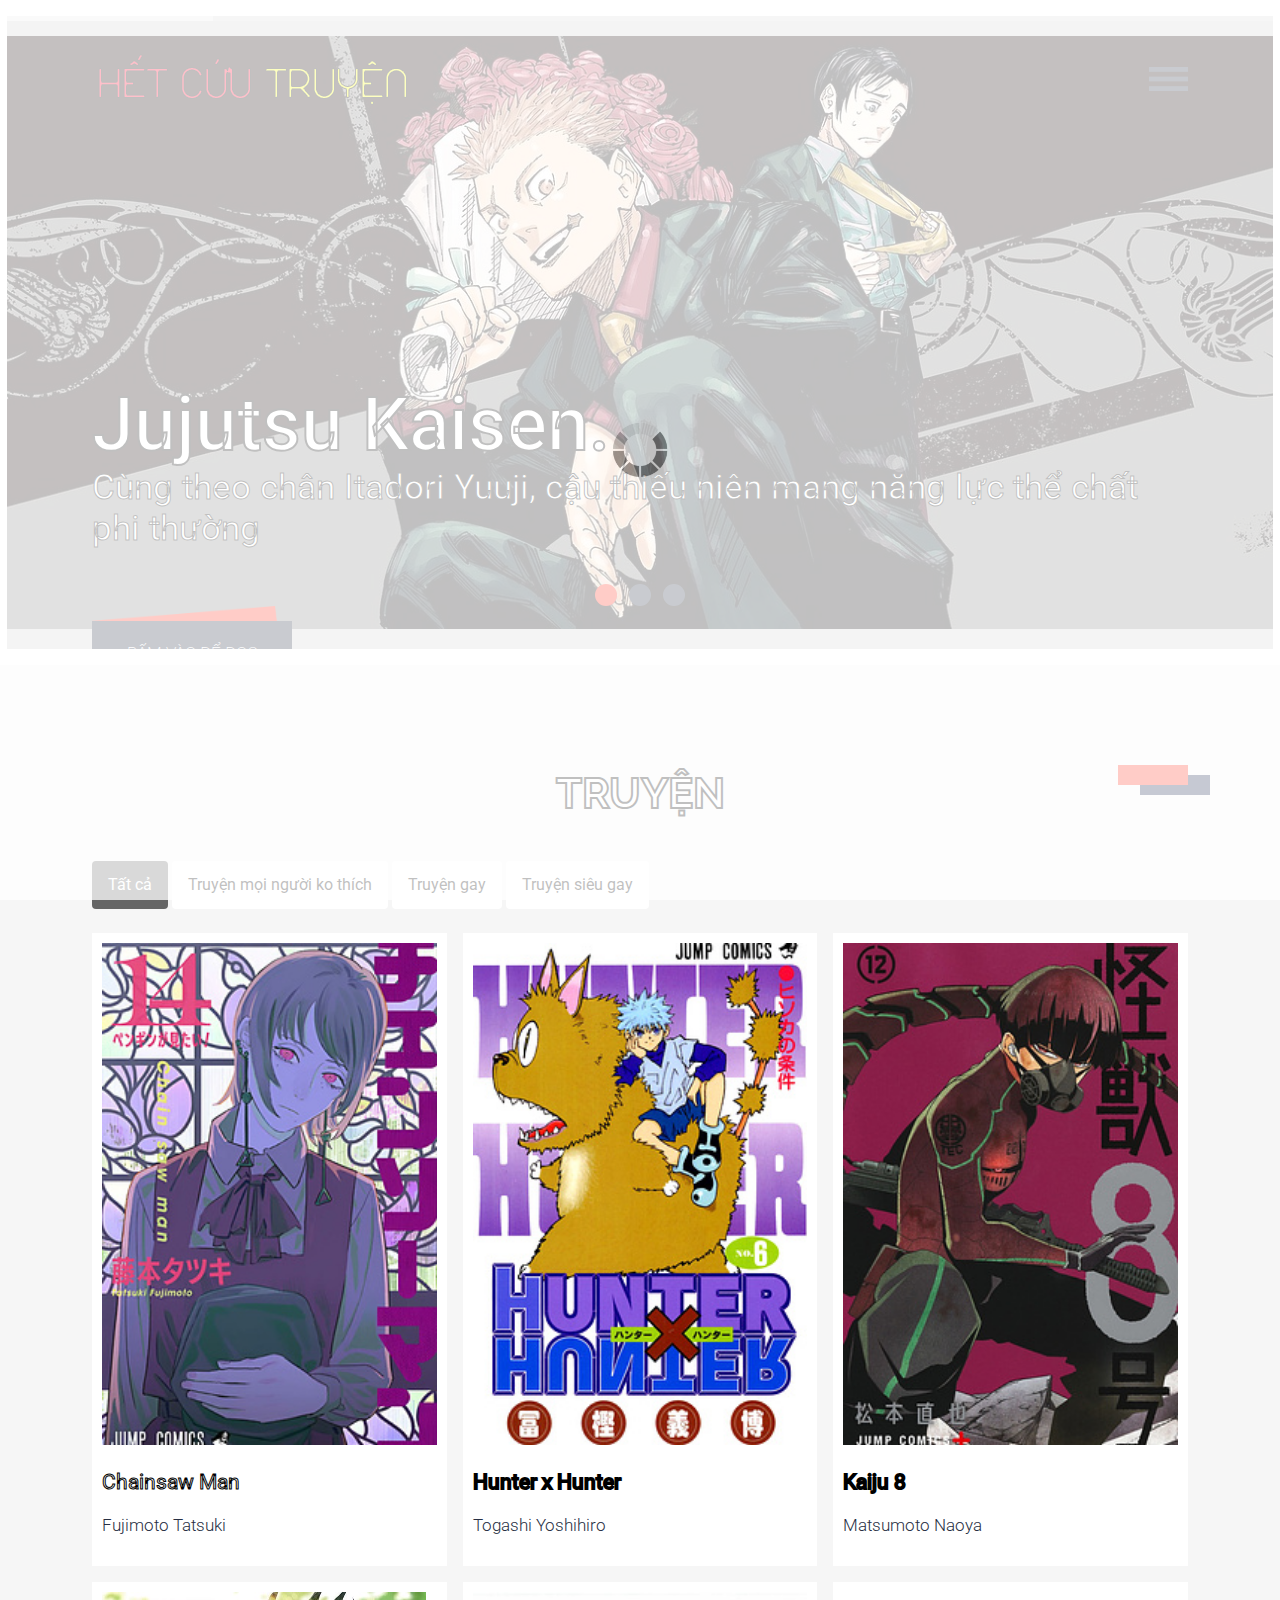
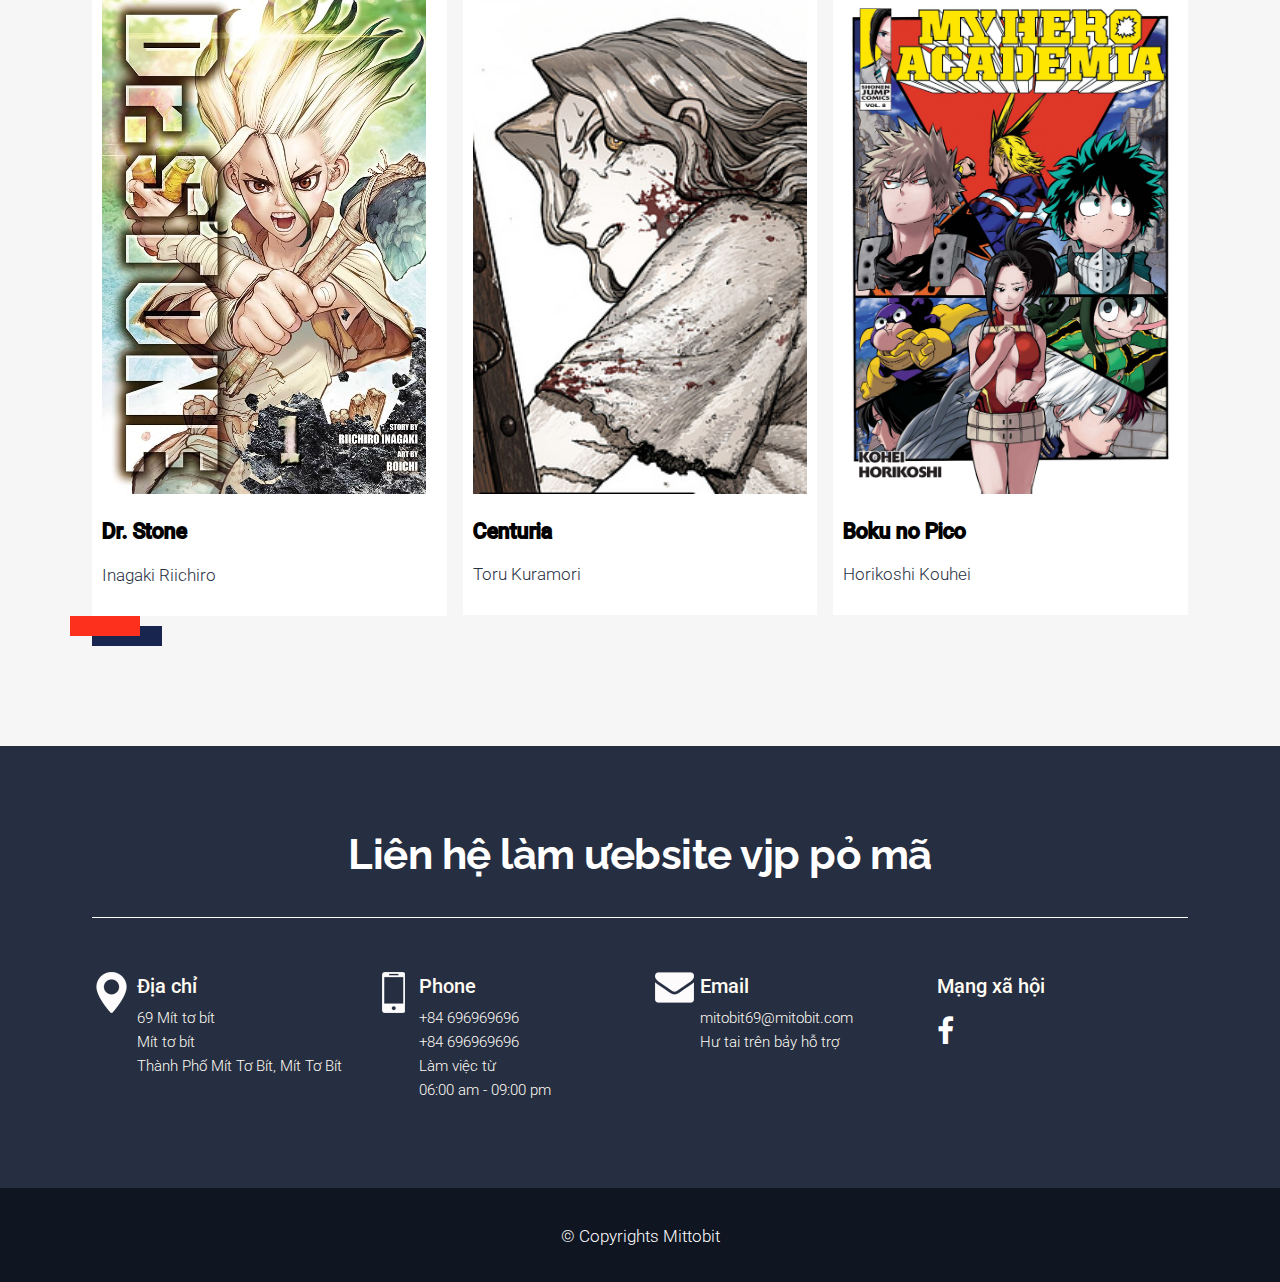
==== commit 1be3c1f0: "Update index.html" ====
--- a/digital-master/index.html
+++ b/digital-master/index.html
@@ -236,7 +236,7 @@
             <div class="container">
                <div class="row">
                   <div class="col-12">
-                     <p class="crp">© Copyrights Khang Cao <a href="#"> depckai </a></p>
+                     <p class="crp">© Copyrights Mittobit <a href="#"></a></p>
                   </div>
                </div>
             </div>
